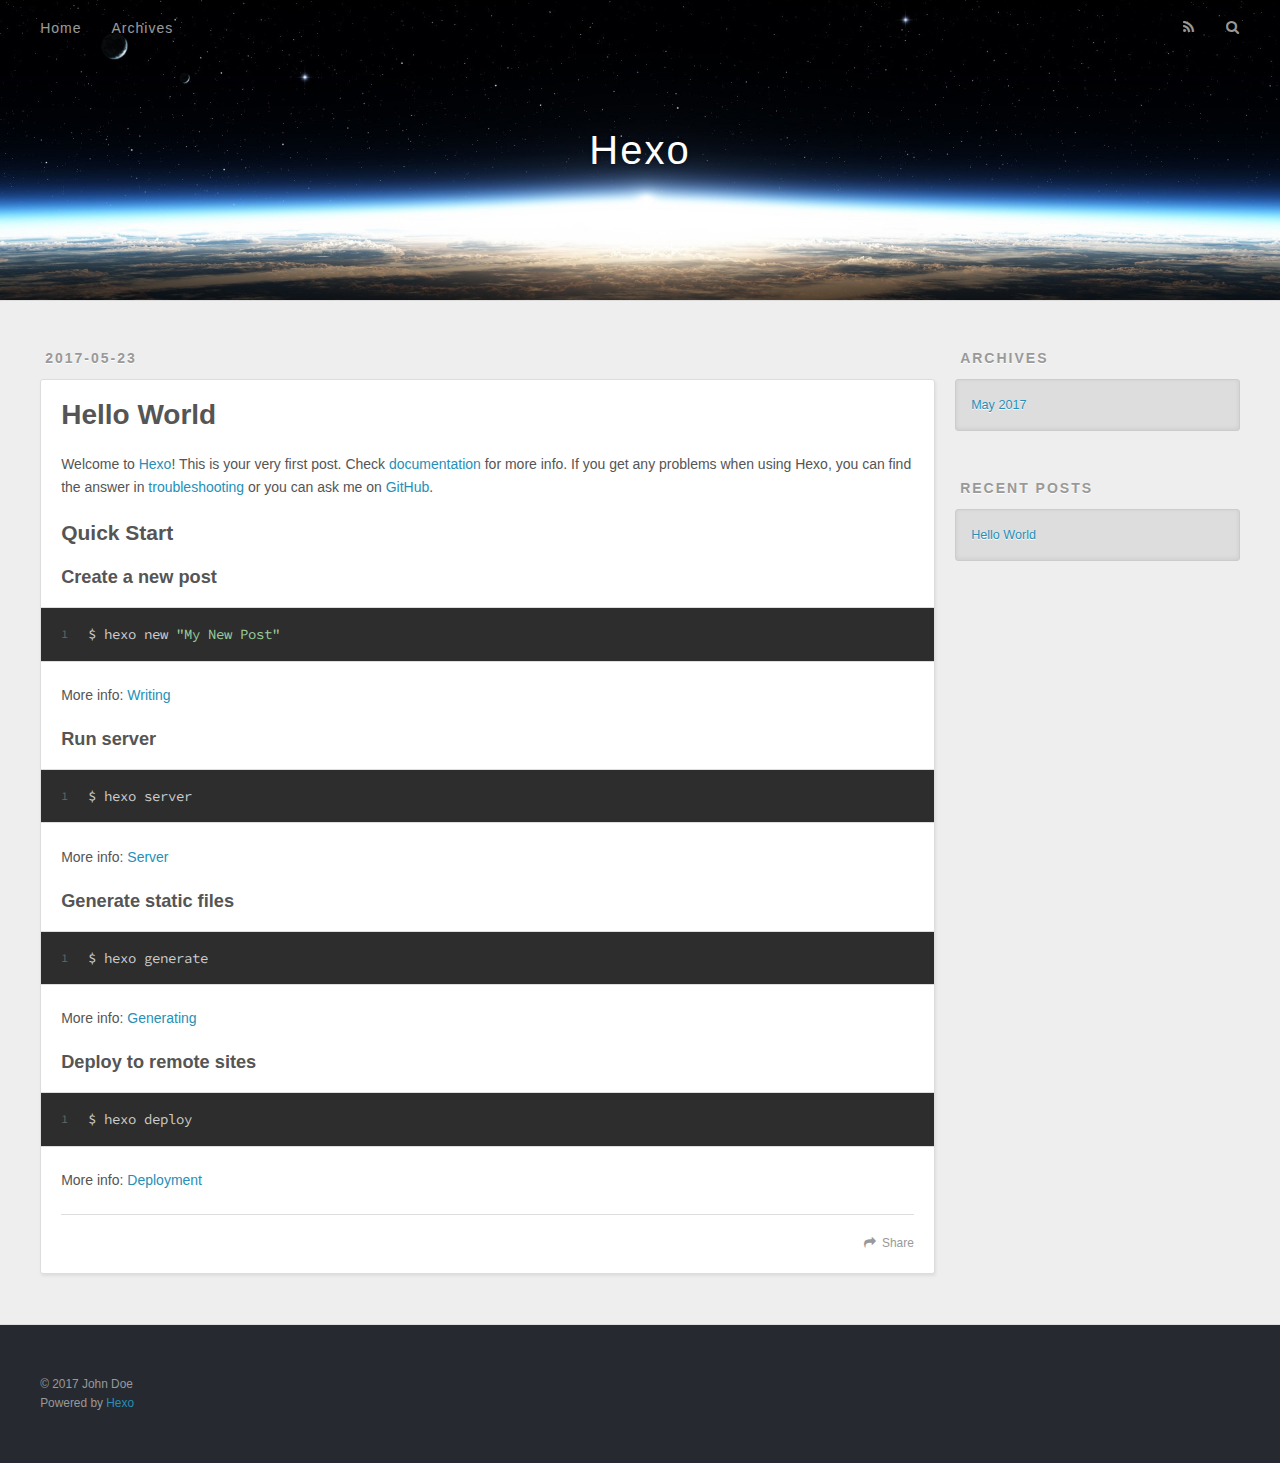
==== index.html @ 432f0ffc "Site updated: 2017-05-23 21:07:02" ====
<!DOCTYPE html>
<html>
<head>
  <meta charset="utf-8">
  
  <title>Hexo</title>
  <meta name="viewport" content="width=device-width, initial-scale=1, maximum-scale=1">
  <meta property="og:type" content="website">
<meta property="og:title" content="Hexo">
<meta property="og:url" content="http://yoursite.com/index.html">
<meta property="og:site_name" content="Hexo">
<meta name="twitter:card" content="summary">
<meta name="twitter:title" content="Hexo">
  
    <link rel="alternate" href="/atom.xml" title="Hexo" type="application/atom+xml">
  
  
    <link rel="icon" href="/favicon.png">
  
  
    <link href="//fonts.googleapis.com/css?family=Source+Code+Pro" rel="stylesheet" type="text/css">
  
  <link rel="stylesheet" href="/css/style.css">
  

</head>

<body>
  <div id="container">
    <div id="wrap">
      <header id="header">
  <div id="banner"></div>
  <div id="header-outer" class="outer">
    <div id="header-title" class="inner">
      <h1 id="logo-wrap">
        <a href="/" id="logo">Hexo</a>
      </h1>
      
    </div>
    <div id="header-inner" class="inner">
      <nav id="main-nav">
        <a id="main-nav-toggle" class="nav-icon"></a>
        
          <a class="main-nav-link" href="/">Home</a>
        
          <a class="main-nav-link" href="/archives">Archives</a>
        
      </nav>
      <nav id="sub-nav">
        
          <a id="nav-rss-link" class="nav-icon" href="/atom.xml" title="RSS Feed"></a>
        
        <a id="nav-search-btn" class="nav-icon" title="Search"></a>
      </nav>
      <div id="search-form-wrap">
        <form action="//google.com/search" method="get" accept-charset="UTF-8" class="search-form"><input type="search" name="q" class="search-form-input" placeholder="Search"><button type="submit" class="search-form-submit">&#xF002;</button><input type="hidden" name="sitesearch" value="http://yoursite.com"></form>
      </div>
    </div>
  </div>
</header>
      <div class="outer">
        <section id="main">
  
    <article id="post-hello-world" class="article article-type-post" itemscope itemprop="blogPost">
  <div class="article-meta">
    <a href="/2017/05/23/hello-world/" class="article-date">
  <time datetime="2017-05-23T13:02:05.662Z" itemprop="datePublished">2017-05-23</time>
</a>
    
  </div>
  <div class="article-inner">
    
    
      <header class="article-header">
        
  
    <h1 itemprop="name">
      <a class="article-title" href="/2017/05/23/hello-world/">Hello World</a>
    </h1>
  

      </header>
    
    <div class="article-entry" itemprop="articleBody">
      
        <p>Welcome to <a href="https://hexo.io/" target="_blank" rel="external">Hexo</a>! This is your very first post. Check <a href="https://hexo.io/docs/" target="_blank" rel="external">documentation</a> for more info. If you get any problems when using Hexo, you can find the answer in <a href="https://hexo.io/docs/troubleshooting.html" target="_blank" rel="external">troubleshooting</a> or you can ask me on <a href="https://github.com/hexojs/hexo/issues" target="_blank" rel="external">GitHub</a>.</p>
<h2 id="Quick-Start"><a href="#Quick-Start" class="headerlink" title="Quick Start"></a>Quick Start</h2><h3 id="Create-a-new-post"><a href="#Create-a-new-post" class="headerlink" title="Create a new post"></a>Create a new post</h3><figure class="highlight bash"><table><tr><td class="gutter"><pre><div class="line">1</div></pre></td><td class="code"><pre><div class="line">$ hexo new <span class="string">"My New Post"</span></div></pre></td></tr></table></figure>
<p>More info: <a href="https://hexo.io/docs/writing.html" target="_blank" rel="external">Writing</a></p>
<h3 id="Run-server"><a href="#Run-server" class="headerlink" title="Run server"></a>Run server</h3><figure class="highlight bash"><table><tr><td class="gutter"><pre><div class="line">1</div></pre></td><td class="code"><pre><div class="line">$ hexo server</div></pre></td></tr></table></figure>
<p>More info: <a href="https://hexo.io/docs/server.html" target="_blank" rel="external">Server</a></p>
<h3 id="Generate-static-files"><a href="#Generate-static-files" class="headerlink" title="Generate static files"></a>Generate static files</h3><figure class="highlight bash"><table><tr><td class="gutter"><pre><div class="line">1</div></pre></td><td class="code"><pre><div class="line">$ hexo generate</div></pre></td></tr></table></figure>
<p>More info: <a href="https://hexo.io/docs/generating.html" target="_blank" rel="external">Generating</a></p>
<h3 id="Deploy-to-remote-sites"><a href="#Deploy-to-remote-sites" class="headerlink" title="Deploy to remote sites"></a>Deploy to remote sites</h3><figure class="highlight bash"><table><tr><td class="gutter"><pre><div class="line">1</div></pre></td><td class="code"><pre><div class="line">$ hexo deploy</div></pre></td></tr></table></figure>
<p>More info: <a href="https://hexo.io/docs/deployment.html" target="_blank" rel="external">Deployment</a></p>

      
    </div>
    <footer class="article-footer">
      <a data-url="http://yoursite.com/2017/05/23/hello-world/" data-id="cj31kmxm70000g4qx1u22n5ci" class="article-share-link">Share</a>
      
      
    </footer>
  </div>
  
</article>


  

</section>
        
          <aside id="sidebar">
  
    

  
    

  
    
  
    
  <div class="widget-wrap">
    <h3 class="widget-title">Archives</h3>
    <div class="widget">
      <ul class="archive-list"><li class="archive-list-item"><a class="archive-list-link" href="/archives/2017/05/">May 2017</a></li></ul>
    </div>
  </div>


  
    
  <div class="widget-wrap">
    <h3 class="widget-title">Recent Posts</h3>
    <div class="widget">
      <ul>
        
          <li>
            <a href="/2017/05/23/hello-world/">Hello World</a>
          </li>
        
      </ul>
    </div>
  </div>

  
</aside>
        
      </div>
      <footer id="footer">
  
  <div class="outer">
    <div id="footer-info" class="inner">
      &copy; 2017 John Doe<br>
      Powered by <a href="http://hexo.io/" target="_blank">Hexo</a>
    </div>
  </div>
</footer>
    </div>
    <nav id="mobile-nav">
  
    <a href="/" class="mobile-nav-link">Home</a>
  
    <a href="/archives" class="mobile-nav-link">Archives</a>
  
</nav>
    

<script src="//ajax.googleapis.com/ajax/libs/jquery/2.0.3/jquery.min.js"></script>


  <link rel="stylesheet" href="/fancybox/jquery.fancybox.css">
  <script src="/fancybox/jquery.fancybox.pack.js"></script>


<script src="/js/script.js"></script>

  </div>
</body>
</html>
---- css/style.css ----
body {
  width: 100%;
}
body:before,
body:after {
  content: "";
  display: table;
}
body:after {
  clear: both;
}
html,
body,
div,
span,
applet,
object,
iframe,
h1,
h2,
h3,
h4,
h5,
h6,
p,
blockquote,
pre,
a,
abbr,
acronym,
address,
big,
cite,
code,
del,
dfn,
em,
img,
ins,
kbd,
q,
s,
samp,
small,
strike,
strong,
sub,
sup,
tt,
var,
dl,
dt,
dd,
ol,
ul,
li,
fieldset,
form,
label,
legend,
table,
caption,
tbody,
tfoot,
thead,
tr,
th,
td {
  margin: 0;
  padding: 0;
  border: 0;
  outline: 0;
  font-weight: inherit;
  font-style: inherit;
  font-family: inherit;
  font-size: 100%;
  vertical-align: baseline;
}
body {
  line-height: 1;
  color: #000;
  background: #fff;
}
ol,
ul {
  list-style: none;
}
table {
  border-collapse: separate;
  border-spacing: 0;
  vertical-align: middle;
}
caption,
th,
td {
  text-align: left;
  font-weight: normal;
  vertical-align: middle;
}
a img {
  border: none;
}
input,
button {
  margin: 0;
  padding: 0;
}
input::-moz-focus-inner,
button::-moz-focus-inner {
  border: 0;
  padding: 0;
}
@font-face {
  font-family: FontAwesome;
  font-style: normal;
  font-weight: normal;
  src: url("fonts/fontawesome-webfont.eot?v=#4.0.3");
  src: url("fonts/fontawesome-webfont.eot?#iefix&v=#4.0.3") format("embedded-opentype"), url("fonts/fontawesome-webfont.woff?v=#4.0.3") format("woff"), url("fonts/fontawesome-webfont.ttf?v=#4.0.3") format("truetype"), url("fonts/fontawesome-webfont.svg#fontawesomeregular?v=#4.0.3") format("svg");
}
html,
body,
#container {
  height: 100%;
}
body {
  background: #eee;
  font: 14px "Helvetica Neue", Helvetica, Arial, sans-serif;
  -webkit-text-size-adjust: 100%;
}
.outer {
  max-width: 1220px;
  margin: 0 auto;
  padding: 0 20px;
}
.outer:before,
.outer:after {
  content: "";
  display: table;
}
.outer:after {
  clear: both;
}
.inner {
  display: inline;
  float: left;
  width: 98.33333333333333%;
  margin: 0 0.833333333333333%;
}
.left,
.alignleft {
  float: left;
}
.right,
.alignright {
  float: right;
}
.clear {
  clear: both;
}
#container {
  position: relative;
}
.mobile-nav-on {
  overflow: hidden;
}
#wrap {
  height: 100%;
  width: 100%;
  position: absolute;
  top: 0;
  left: 0;
  -webkit-transition: 0.2s ease-out;
  -moz-transition: 0.2s ease-out;
  -ms-transition: 0.2s ease-out;
  transition: 0.2s ease-out;
  z-index: 1;
  background: #eee;
}
.mobile-nav-on #wrap {
  left: 280px;
}
@media screen and (min-width: 768px) {
  #main {
    display: inline;
    float: left;
    width: 73.33333333333333%;
    margin: 0 0.833333333333333%;
  }
}
.article-date,
.article-category-link,
.archive-year,
.widget-title {
  text-decoration: none;
  text-transform: uppercase;
  letter-spacing: 2px;
  color: #999;
  margin-bottom: 1em;
  margin-left: 5px;
  line-height: 1em;
  text-shadow: 0 1px #fff;
  font-weight: bold;
}
.article-inner,
.archive-article-inner {
  background: #fff;
  -webkit-box-shadow: 1px 2px 3px #ddd;
  box-shadow: 1px 2px 3px #ddd;
  border: 1px solid #ddd;
  border-radius: 3px;
}
.article-entry h1,
.widget h1 {
  font-size: 2em;
}
.article-entry h2,
.widget h2 {
  font-size: 1.5em;
}
.article-entry h3,
.widget h3 {
  font-size: 1.3em;
}
.article-entry h4,
.widget h4 {
  font-size: 1.2em;
}
.article-entry h5,
.widget h5 {
  font-size: 1em;
}
.article-entry h6,
.widget h6 {
  font-size: 1em;
  color: #999;
}
.article-entry hr,
.widget hr {
  border: 1px dashed #ddd;
}
.article-entry strong,
.widget strong {
  font-weight: bold;
}
.article-entry em,
.widget em,
.article-entry cite,
.widget cite {
  font-style: italic;
}
.article-entry sup,
.widget sup,
.article-entry sub,
.widget sub {
  font-size: 0.75em;
  line-height: 0;
  position: relative;
  vertical-align: baseline;
}
.article-entry sup,
.widget sup {
  top: -0.5em;
}
.article-entry sub,
.widget sub {
  bottom: -0.2em;
}
.article-entry small,
.widget small {
  font-size: 0.85em;
}
.article-entry acronym,
.widget acronym,
.article-entry abbr,
.widget abbr {
  border-bottom: 1px dotted;
}
.article-entry ul,
.widget ul,
.article-entry ol,
.widget ol,
.article-entry dl,
.widget dl {
  margin: 0 20px;
  line-height: 1.6em;
}
.article-entry ul ul,
.widget ul ul,
.article-entry ol ul,
.widget ol ul,
.article-entry ul ol,
.widget ul ol,
.article-entry ol ol,
.widget ol ol {
  margin-top: 0;
  margin-bottom: 0;
}
.article-entry ul,
.widget ul {
  list-style: disc;
}
.article-entry ol,
.widget ol {
  list-style: decimal;
}
.article-entry dt,
.widget dt {
  font-weight: bold;
}
#header {
  height: 300px;
  position: relative;
  border-bottom: 1px solid #ddd;
}
#header:before,
#header:after {
  content: "";
  position: absolute;
  left: 0;
  right: 0;
  height: 40px;
}
#header:before {
  top: 0;
  background: -webkit-linear-gradient(rgba(0,0,0,0.2), transparent);
  background: -moz-linear-gradient(rgba(0,0,0,0.2), transparent);
  background: -ms-linear-gradient(rgba(0,0,0,0.2), transparent);
  background: linear-gradient(rgba(0,0,0,0.2), transparent);
}
#header:after {
  bottom: 0;
  background: -webkit-linear-gradient(transparent, rgba(0,0,0,0.2));
  background: -moz-linear-gradient(transparent, rgba(0,0,0,0.2));
  background: -ms-linear-gradient(transparent, rgba(0,0,0,0.2));
  background: linear-gradient(transparent, rgba(0,0,0,0.2));
}
#header-outer {
  height: 100%;
  position: relative;
}
#header-inner {
  position: relative;
  overflow: hidden;
}
#banner {
  position: absolute;
  top: 0;
  left: 0;
  width: 100%;
  height: 100%;
  background: url("images/banner.jpg") center #000;
  -webkit-background-size: cover;
  -moz-background-size: cover;
  background-size: cover;
  z-index: -1;
}
#header-title {
  text-align: center;
  height: 40px;
  position: absolute;
  top: 50%;
  left: 0;
  margin-top: -20px;
}
#logo,
#subtitle {
  text-decoration: none;
  color: #fff;
  font-weight: 300;
  text-shadow: 0 1px 4px rgba(0,0,0,0.3);
}
#logo {
  font-size: 40px;
  line-height: 40px;
  letter-spacing: 2px;
}
#subtitle {
  font-size: 16px;
  line-height: 16px;
  letter-spacing: 1px;
}
#subtitle-wrap {
  margin-top: 16px;
}
#main-nav {
  float: left;
  margin-left: -15px;
}
.nav-icon,
.main-nav-link {
  float: left;
  color: #fff;
  opacity: 0.6;
  text-decoration: none;
  text-shadow: 0 1px rgba(0,0,0,0.2);
  -webkit-transition: opacity 0.2s;
  -moz-transition: opacity 0.2s;
  -ms-transition: opacity 0.2s;
  transition: opacity 0.2s;
  display: block;
  padding: 20px 15px;
}
.nav-icon:hover,
.main-nav-link:hover {
  opacity: 1;
}
.nav-icon {
  font-family: FontAwesome;
  text-align: center;
  font-size: 14px;
  width: 14px;
  height: 14px;
  padding: 20px 15px;
  position: relative;
  cursor: pointer;
}
.main-nav-link {
  font-weight: 300;
  letter-spacing: 1px;
}
@media screen and (max-width: 479px) {
  .main-nav-link {
    display: none;
  }
}
#main-nav-toggle {
  display: none;
}
#main-nav-toggle:before {
  content: "\f0c9";
}
@media screen and (max-width: 479px) {
  #main-nav-toggle {
    display: block;
  }
}
#sub-nav {
  float: right;
  margin-right: -15px;
}
#nav-rss-link:before {
  content: "\f09e";
}
#nav-search-btn:before {
  content: "\f002";
}
#search-form-wrap {
  position: absolute;
  top: 15px;
  width: 150px;
  height: 30px;
  right: -150px;
  opacity: 0;
  -webkit-transition: 0.2s ease-out;
  -moz-transition: 0.2s ease-out;
  -ms-transition: 0.2s ease-out;
  transition: 0.2s ease-out;
}
#search-form-wrap.on {
  opacity: 1;
  right: 0;
}
@media screen and (max-width: 479px) {
  #search-form-wrap {
    width: 100%;
    right: -100%;
  }
}
.search-form {
  position: absolute;
  top: 0;
  left: 0;
  right: 0;
  background: #fff;
  padding: 5px 15px;
  border-radius: 15px;
  -webkit-box-shadow: 0 0 10px rgba(0,0,0,0.3);
  box-shadow: 0 0 10px rgba(0,0,0,0.3);
}
.search-form-input {
  border: none;
  background: none;
  color: #555;
  width: 100%;
  font: 13px "Helvetica Neue", Helvetica, Arial, sans-serif;
  outline: none;
}
.search-form-input::-webkit-search-results-decoration,
.search-form-input::-webkit-search-cancel-button {
  -webkit-appearance: none;
}
.search-form-submit {
  position: absolute;
  top: 50%;
  right: 10px;
  margin-top: -7px;
  font: 13px FontAwesome;
  border: none;
  background: none;
  color: #bbb;
  cursor: pointer;
}
.search-form-submit:hover,
.search-form-submit:focus {
  color: #777;
}
.article {
  margin: 50px 0;
}
.article-inner {
  overflow: hidden;
}
.article-meta:before,
.article-meta:after {
  content: "";
  display: table;
}
.article-meta:after {
  clear: both;
}
.article-date {
  float: left;
}
.article-category {
  float: left;
  line-height: 1em;
  color: #ccc;
  text-shadow: 0 1px #fff;
  margin-left: 8px;
}
.article-category:before {
  content: "\2022";
}
.article-category-link {
  margin: 0 12px 1em;
}
.article-header {
  padding: 20px 20px 0;
}
.article-title {
  text-decoration: none;
  font-size: 2em;
  font-weight: bold;
  color: #555;
  line-height: 1.1em;
  -webkit-transition: color 0.2s;
  -moz-transition: color 0.2s;
  -ms-transition: color 0.2s;
  transition: color 0.2s;
}
a.article-title:hover {
  color: #258fb8;
}
.article-entry {
  color: #555;
  padding: 0 20px;
}
.article-entry:before,
.article-entry:after {
  content: "";
  display: table;
}
.article-entry:after {
  clear: both;
}
.article-entry p,
.article-entry table {
  line-height: 1.6em;
  margin: 1.6em 0;
}
.article-entry h1,
.article-entry h2,
.article-entry h3,
.article-entry h4,
.article-entry h5,
.article-entry h6 {
  font-weight: bold;
}
.article-entry h1,
.article-entry h2,
.article-entry h3,
.article-entry h4,
.article-entry h5,
.article-entry h6 {
  line-height: 1.1em;
  margin: 1.1em 0;
}
.article-entry a {
  color: #258fb8;
  text-decoration: none;
}
.article-entry a:hover {
  text-decoration: underline;
}
.article-entry ul,
.article-entry ol,
.article-entry dl {
  margin-top: 1.6em;
  margin-bottom: 1.6em;
}
.article-entry img,
.article-entry video {
  max-width: 100%;
  height: auto;
  display: block;
  margin: auto;
}
.article-entry iframe {
  border: none;
}
.article-entry table {
  width: 100%;
  border-collapse: collapse;
  border-spacing: 0;
}
.article-entry th {
  font-weight: bold;
  border-bottom: 3px solid #ddd;
  padding-bottom: 0.5em;
}
.article-entry td {
  border-bottom: 1px solid #ddd;
  padding: 10px 0;
}
.article-entry blockquote {
  font-family: Georgia, "Times New Roman", serif;
  font-size: 1.4em;
  margin: 1.6em 20px;
  text-align: center;
}
.article-entry blockquote footer {
  font-size: 14px;
  margin: 1.6em 0;
  font-family: "Helvetica Neue", Helvetica, Arial, sans-serif;
}
.article-entry blockquote footer cite:before {
  content: "—";
  padding: 0 0.5em;
}
.article-entry .pullquote {
  text-align: left;
  width: 45%;
  margin: 0;
}
.article-entry .pullquote.left {
  margin-left: 0.5em;
  margin-right: 1em;
}
.article-entry .pullquote.right {
  margin-right: 0.5em;
  margin-left: 1em;
}
.article-entry .caption {
  color: #999;
  display: block;
  font-size: 0.9em;
  margin-top: 0.5em;
  position: relative;
  text-align: center;
}
.article-entry .video-container {
  position: relative;
  padding-top: 56.25%;
  height: 0;
  overflow: hidden;
}
.article-entry .video-container iframe,
.article-entry .video-container object,
.article-entry .video-container embed {
  position: absolute;
  top: 0;
  left: 0;
  width: 100%;
  height: 100%;
  margin-top: 0;
}
.article-more-link a {
  display: inline-block;
  line-height: 1em;
  padding: 6px 15px;
  border-radius: 15px;
  background: #eee;
  color: #999;
  text-shadow: 0 1px #fff;
  text-decoration: none;
}
.article-more-link a:hover {
  background: #258fb8;
  color: #fff;
  text-decoration: none;
  text-shadow: 0 1px #1e7293;
}
.article-footer {
  font-size: 0.85em;
  line-height: 1.6em;
  border-top: 1px solid #ddd;
  padding-top: 1.6em;
  margin: 0 20px 20px;
}
.article-footer:before,
.article-footer:after {
  content: "";
  display: table;
}
.article-footer:after {
  clear: both;
}
.article-footer a {
  color: #999;
  text-decoration: none;
}
.article-footer a:hover {
  color: #555;
}
.article-tag-list-item {
  float: left;
  margin-right: 10px;
}
.article-tag-list-link:before {
  content: "#";
}
.article-comment-link {
  float: right;
}
.article-comment-link:before {
  content: "\f075";
  font-family: FontAwesome;
  padding-right: 8px;
}
.article-share-link {
  cursor: pointer;
  float: right;
  margin-left: 20px;
}
.article-share-link:before {
  content: "\f064";
  font-family: FontAwesome;
  padding-right: 6px;
}
#article-nav {
  position: relative;
}
#article-nav:before,
#article-nav:after {
  content: "";
  display: table;
}
#article-nav:after {
  clear: both;
}
@media screen and (min-width: 768px) {
  #article-nav {
    margin: 50px 0;
  }
  #article-nav:before {
    width: 8px;
    height: 8px;
    position: absolute;
    top: 50%;
    left: 50%;
    margin-top: -4px;
    margin-left: -4px;
    content: "";
    border-radius: 50%;
    background: #ddd;
    -webkit-box-shadow: 0 1px 2px #fff;
    box-shadow: 0 1px 2px #fff;
  }
}
.article-nav-link-wrap {
  text-decoration: none;
  text-shadow: 0 1px #fff;
  color: #999;
  -webkit-box-sizing: border-box;
  -moz-box-sizing: border-box;
  box-sizing: border-box;
  margin-top: 50px;
  text-align: center;
  display: block;
}
.article-nav-link-wrap:hover {
  color: #555;
}
@media screen and (min-width: 768px) {
  .article-nav-link-wrap {
    width: 50%;
    margin-top: 0;
  }
}
@media screen and (min-width: 768px) {
  #article-nav-newer {
    float: left;
    text-align: right;
    padding-right: 20px;
  }
}
@media screen and (min-width: 768px) {
  #article-nav-older {
    float: right;
    text-align: left;
    padding-left: 20px;
  }
}
.article-nav-caption {
  text-transform: uppercase;
  letter-spacing: 2px;
  color: #ddd;
  line-height: 1em;
  font-weight: bold;
}
#article-nav-newer .article-nav-caption {
  margin-right: -2px;
}
.article-nav-title {
  font-size: 0.85em;
  line-height: 1.6em;
  margin-top: 0.5em;
}
.article-share-box {
  position: absolute;
  display: none;
  background: #fff;
  -webkit-box-shadow: 1px 2px 10px rgba(0,0,0,0.2);
  box-shadow: 1px 2px 10px rgba(0,0,0,0.2);
  border-radius: 3px;
  margin-left: -145px;
  overflow: hidden;
  z-index: 1;
}
.article-share-box.on {
  display: block;
}
.article-share-input {
  width: 100%;
  background: none;
  -webkit-box-sizing: border-box;
  -moz-box-sizing: border-box;
  box-sizing: border-box;
  font: 14px "Helvetica Neue", Helvetica, Arial, sans-serif;
  padding: 0 15px;
  color: #555;
  outline: none;
  border: 1px solid #ddd;
  border-radius: 3px 3px 0 0;
  height: 36px;
  line-height: 36px;
}
.article-share-links {
  background: #eee;
}
.article-share-links:before,
.article-share-links:after {
  content: "";
  display: table;
}
.article-share-links:after {
  clear: both;
}
.article-share-twitter,
.article-share-facebook,
.article-share-pinterest,
.article-share-google {
  width: 50px;
  height: 36px;
  display: block;
  float: left;
  position: relative;
  color: #999;
  text-shadow: 0 1px #fff;
}
.article-share-twitter:before,
.article-share-facebook:before,
.article-share-pinterest:before,
.article-share-google:before {
  font-size: 20px;
  font-family: FontAwesome;
  width: 20px;
  height: 20px;
  position: absolute;
  top: 50%;
  left: 50%;
  margin-top: -10px;
  margin-left: -10px;
  text-align: center;
}
.article-share-twitter:hover,
.article-share-facebook:hover,
.article-share-pinterest:hover,
.article-share-google:hover {
  color: #fff;
}
.article-share-twitter:before {
  content: "\f099";
}
.article-share-twitter:hover {
  background: #00aced;
  text-shadow: 0 1px #008abe;
}
.article-share-facebook:before {
  content: "\f09a";
}
.article-share-facebook:hover {
  background: #3b5998;
  text-shadow: 0 1px #2f477a;
}
.article-share-pinterest:before {
  content: "\f0d2";
}
.article-share-pinterest:hover {
  background: #cb2027;
  text-shadow: 0 1px #a21a1f;
}
.article-share-google:before {
  content: "\f0d5";
}
.article-share-google:hover {
  background: #dd4b39;
  text-shadow: 0 1px #be3221;
}
.article-gallery {
  background: #000;
  position: relative;
}
.article-gallery-photos {
  position: relative;
  overflow: hidden;
}
.article-gallery-img {
  display: none;
  max-width: 100%;
}
.article-gallery-img:first-child {
  display: block;
}
.article-gallery-img.loaded {
  position: absolute;
  display: block;
}
.article-gallery-img img {
  display: block;
  max-width: 100%;
  margin: 0 auto;
}
#comments {
  background: #fff;
  -webkit-box-shadow: 1px 2px 3px #ddd;
  box-shadow: 1px 2px 3px #ddd;
  padding: 20px;
  border: 1px solid #ddd;
  border-radius: 3px;
  margin: 50px 0;
}
#comments a {
  color: #258fb8;
}
.archives-wrap {
  margin: 50px 0;
}
.archives:before,
.archives:after {
  content: "";
  display: table;
}
.archives:after {
  clear: both;
}
.archive-year-wrap {
  margin-bottom: 1em;
}
.archives {
  -webkit-column-gap: 10px;
  -moz-column-gap: 10px;
  column-gap: 10px;
}
@media screen and (min-width: 480px) and (max-width: 767px) {
  .archives {
    -webkit-column-count: 2;
    -moz-column-count: 2;
    column-count: 2;
  }
}
@media screen and (min-width: 768px) {
  .archives {
    -webkit-column-count: 3;
    -moz-column-count: 3;
    column-count: 3;
  }
}
.archive-article {
  -webkit-column-break-inside: avoid;
  page-break-inside: avoid;
  overflow: hidden;
  break-inside: avoid-column;
}
.archive-article-inner {
  padding: 10px;
  margin-bottom: 15px;
}
.archive-article-title {
  text-decoration: none;
  font-weight: bold;
  color: #555;
  -webkit-transition: color 0.2s;
  -moz-transition: color 0.2s;
  -ms-transition: color 0.2s;
  transition: color 0.2s;
  line-height: 1.6em;
}
.archive-article-title:hover {
  color: #258fb8;
}
.archive-article-footer {
  margin-top: 1em;
}
.archive-article-date {
  color: #999;
  text-decoration: none;
  font-size: 0.85em;
  line-height: 1em;
  margin-bottom: 0.5em;
  display: block;
}
#page-nav {
  margin: 50px auto;
  background: #fff;
  -webkit-box-shadow: 1px 2px 3px #ddd;
  box-shadow: 1px 2px 3px #ddd;
  border: 1px solid #ddd;
  border-radius: 3px;
  text-align: center;
  color: #999;
  overflow: hidden;
}
#page-nav:before,
#page-nav:after {
  content: "";
  display: table;
}
#page-nav:after {
  clear: both;
}
#page-nav a,
#page-nav span {
  padding: 10px 20px;
  line-height: 1;
  height: 2ex;
}
#page-nav a {
  color: #999;
  text-decoration: none;
}
#page-nav a:hover {
  background: #999;
  color: #fff;
}
#page-nav .prev {
  float: left;
}
#page-nav .next {
  float: right;
}
#page-nav .page-number {
  display: inline-block;
}
@media screen and (max-width: 479px) {
  #page-nav .page-number {
    display: none;
  }
}
#page-nav .current {
  color: #555;
  font-weight: bold;
}
#page-nav .space {
  color: #ddd;
}
#footer {
  background: #262a30;
  padding: 50px 0;
  border-top: 1px solid #ddd;
  color: #999;
}
#footer a {
  color: #258fb8;
  text-decoration: none;
}
#footer a:hover {
  text-decoration: underline;
}
#footer-info {
  line-height: 1.6em;
  font-size: 0.85em;
}
.article-entry pre,
.article-entry .highlight {
  background: #2d2d2d;
  margin: 0 -20px;
  padding: 15px 20px;
  border-style: solid;
  border-color: #ddd;
  border-width: 1px 0;
  overflow: auto;
  color: #ccc;
  line-height: 22.400000000000002px;
}
.article-entry .highlight .gutter pre,
.article-entry .gist .gist-file .gist-data .line-numbers {
  color: #666;
  font-size: 0.85em;
}
.article-entry pre,
.article-entry code {
  font-family: "Source Code Pro", Consolas, Monaco, Menlo, Consolas, monospace;
}
.article-entry code {
  background: #eee;
  text-shadow: 0 1px #fff;
  padding: 0 0.3em;
}
.article-entry pre code {
  background: none;
  text-shadow: none;
  padding: 0;
}
.article-entry .highlight pre {
  border: none;
  margin: 0;
  padding: 0;
}
.article-entry .highlight table {
  margin: 0;
  width: auto;
}
.article-entry .highlight td {
  border: none;
  padding: 0;
}
.article-entry .highlight figcaption {
  font-size: 0.85em;
  color: #999;
  line-height: 1em;
  margin-bottom: 1em;
}
.article-entry .highlight figcaption:before,
.article-entry .highlight figcaption:after {
  content: "";
  display: table;
}
.article-entry .highlight figcaption:after {
  clear: both;
}
.article-entry .highlight figcaption a {
  float: right;
}
.article-entry .highlight .gutter pre {
  text-align: right;
  padding-right: 20px;
}
.article-entry .highlight .line {
  height: 22.400000000000002px;
}
.article-entry .highlight .line.marked {
  background: #515151;
}
.article-entry .gist {
  margin: 0 -20px;
  border-style: solid;
  border-color: #ddd;
  border-width: 1px 0;
  background: #2d2d2d;
  padding: 15px 20px 15px 0;
}
.article-entry .gist .gist-file {
  border: none;
  font-family: "Source Code Pro", Consolas, Monaco, Menlo, Consolas, monospace;
  margin: 0;
}
.article-entry .gist .gist-file .gist-data {
  background: none;
  border: none;
}
.article-entry .gist .gist-file .gist-data .line-numbers {
  background: none;
  border: none;
  padding: 0 20px 0 0;
}
.article-entry .gist .gist-file .gist-data .line-data {
  padding: 0 !important;
}
.article-entry .gist .gist-file .highlight {
  margin: 0;
  padding: 0;
  border: none;
}
.article-entry .gist .gist-file .gist-meta {
  background: #2d2d2d;
  color: #999;
  font: 0.85em "Helvetica Neue", Helvetica, Arial, sans-serif;
  text-shadow: 0 0;
  padding: 0;
  margin-top: 1em;
  margin-left: 20px;
}
.article-entry .gist .gist-file .gist-meta a {
  color: #258fb8;
  font-weight: normal;
}
.article-entry .gist .gist-file .gist-meta a:hover {
  text-decoration: underline;
}
pre .comment,
pre .title {
  color: #999;
}
pre .variable,
pre .attribute,
pre .tag,
pre .regexp,
pre .ruby .constant,
pre .xml .tag .title,
pre .xml .pi,
pre .xml .doctype,
pre .html .doctype,
pre .css .id,
pre .css .class,
pre .css .pseudo {
  color: #f2777a;
}
pre .number,
pre .preprocessor,
pre .built_in,
pre .literal,
pre .params,
pre .constant {
  color: #f99157;
}
pre .class,
pre .ruby .class .title,
pre .css .rules .attribute {
  color: #9c9;
}
pre .string,
pre .value,
pre .inheritance,
pre .header,
pre .ruby .symbol,
pre .xml .cdata {
  color: #9c9;
}
pre .css .hexcolor {
  color: #6cc;
}
pre .function,
pre .python .decorator,
pre .python .title,
pre .ruby .function .title,
pre .ruby .title .keyword,
pre .perl .sub,
pre .javascript .title,
pre .coffeescript .title {
  color: #69c;
}
pre .keyword,
pre .javascript .function {
  color: #c9c;
}
@media screen and (max-width: 479px) {
  #mobile-nav {
    position: absolute;
    top: 0;
    left: 0;
    width: 280px;
    height: 100%;
    background: #191919;
    border-right: 1px solid #fff;
  }
}
@media screen and (max-width: 479px) {
  .mobile-nav-link {
    display: block;
    color: #999;
    text-decoration: none;
    padding: 15px 20px;
    font-weight: bold;
  }
  .mobile-nav-link:hover {
    color: #fff;
  }
}
@media screen and (min-width: 768px) {
  #sidebar {
    display: inline;
    float: left;
    width: 23.333333333333332%;
    margin: 0 0.833333333333333%;
  }
}
.widget-wrap {
  margin: 50px 0;
}
.widget {
  color: #777;
  text-shadow: 0 1px #fff;
  background: #ddd;
  -webkit-box-shadow: 0 -1px 4px #ccc inset;
  box-shadow: 0 -1px 4px #ccc inset;
  border: 1px solid #ccc;
  padding: 15px;
  border-radius: 3px;
}
.widget a {
  color: #258fb8;
  text-decoration: none;
}
.widget a:hover {
  text-decoration: underline;
}
.widget ul ul,
.widget ol ul,
.widget dl ul,
.widget ul ol,
.widget ol ol,
.widget dl ol,
.widget ul dl,
.widget ol dl,
.widget dl dl {
  margin-left: 15px;
  list-style: disc;
}
.widget {
  line-height: 1.6em;
  word-wrap: break-word;
  font-size: 0.9em;
}
.widget ul,
.widget ol {
  list-style: none;
  margin: 0;
}
.widget ul ul,
.widget ol ul,
.widget ul ol,
.widget ol ol {
  margin: 0 20px;
}
.widget ul ul,
.widget ol ul {
  list-style: disc;
}
.widget ul ol,
.widget ol ol {
  list-style: decimal;
}
.category-list-count,
.tag-list-count,
.archive-list-count {
  padding-left: 5px;
  color: #999;
  font-size: 0.85em;
}
.category-list-count:before,
.tag-list-count:before,
.archive-list-count:before {
  content: "(";
}
.category-list-count:after,
.tag-list-count:after,
.archive-list-count:after {
  content: ")";
}
.tagcloud a {
  margin-right: 5px;
  display: inline-block;
}
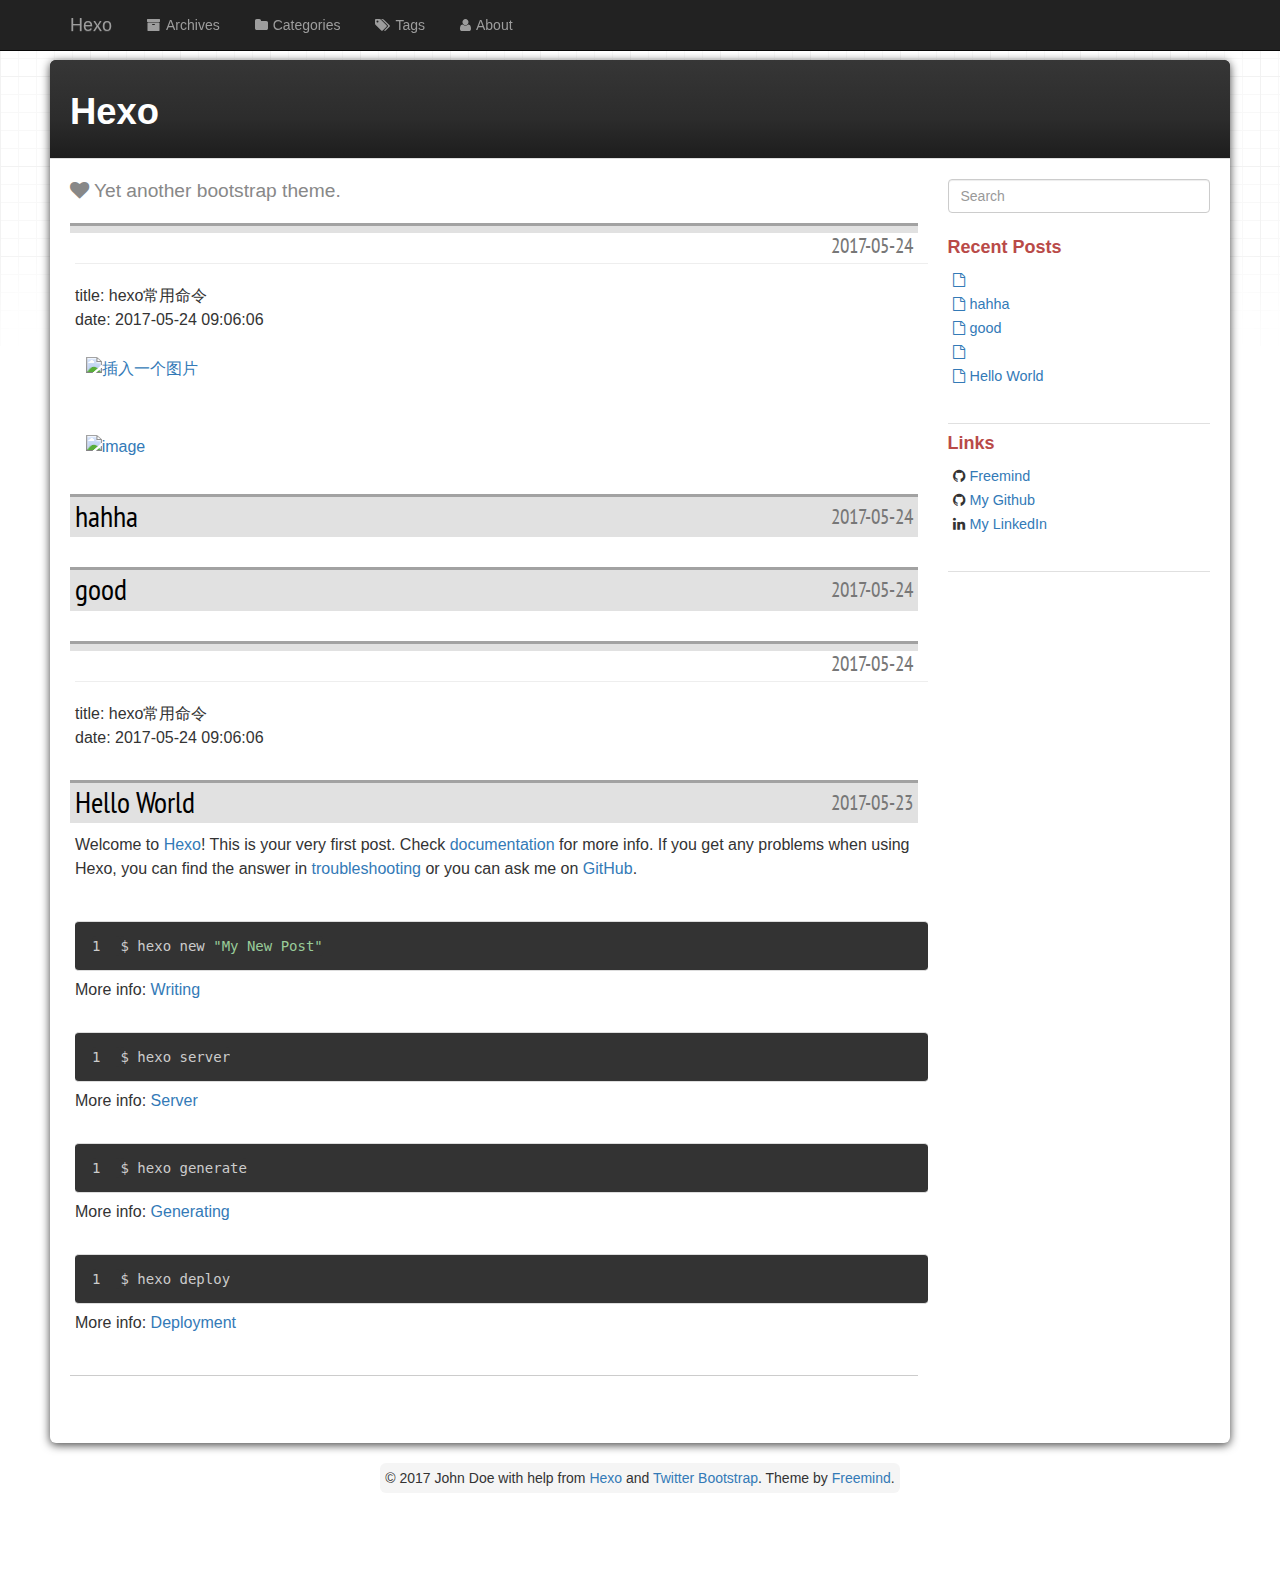
==== commit 5bdec715: "Site updated: 2017-05-24 14:03:05" ====
--- a/index.html
+++ b/index.html
@@ -1,89 +1,232 @@
-<!DOCTYPE html>
+<!DOCTYPE HTML>
 <html>
 <head>
   <meta charset="utf-8">
   
   <title>Hexo</title>
+  <meta name="author" content="John Doe">
+  
+  
   <meta name="viewport" content="width=device-width, initial-scale=1, maximum-scale=1">
-  <meta property="og:type" content="website">
-<meta property="og:title" content="Hexo">
-<meta property="og:url" content="http://yoursite.com/index.html">
-<meta property="og:site_name" content="Hexo">
-<meta name="twitter:card" content="summary">
-<meta name="twitter:title" content="Hexo">
-  
-    <link rel="alternate" href="/atom.xml" title="Hexo" type="application/atom+xml">
-  
-  
-    <link rel="icon" href="/favicon.png">
-  
-  
-    <link href="//fonts.googleapis.com/css?family=Source+Code+Pro" rel="stylesheet" type="text/css">
-  
-  <link rel="stylesheet" href="/css/style.css">
-  
+
+  
+  <meta property="og:site_name" content="Hexo"/>
+
+  
+    <meta property="og:image" content="undefined"/>
+  
+
+  
+  
+    <link href="/favicon.png" rel="icon">
+  
+
+  <!-- CSS -->
+  <link rel="stylesheet" href="/css/themes/bootstrap.css" media="screen" type="text/css">
+  <link rel="stylesheet" href="/css/font-awesome.css" media="screen" type="text/css">
+  <link rel="stylesheet" href="/css/style.css" media="screen" type="text/css">
+  <link rel="stylesheet" href="/css/responsive.css" media="screen" type="text/css">
+  <link rel="stylesheet" href="/css/highlight.css" media="screen" type="text/css">
+  <link rel="stylesheet" href="/css/google-fonts.css" media="screen" type="text/css">
+  <!--[if lt IE 9]><script src="//html5shiv.googlecode.com/svn/trunk/html5.js"></script><![endif]-->
+
+  <script src="/js/jquery-2.0.3.min.js"></script>
+
+  <!-- analytics -->
+  
+
+
 
 </head>
 
-<body>
-  <div id="container">
-    <div id="wrap">
-      <header id="header">
-  <div id="banner"></div>
-  <div id="header-outer" class="outer">
-    <div id="header-title" class="inner">
-      <h1 id="logo-wrap">
-        <a href="/" id="logo">Hexo</a>
-      </h1>
-      
-    </div>
-    <div id="header-inner" class="inner">
-      <nav id="main-nav">
-        <a id="main-nav-toggle" class="nav-icon"></a>
+ <body>  
+  <nav id="main-nav" class="navbar navbar-inverse navbar-default navbar-fixed-top" role="navigation">
+    <div class="container">
+      <button type="button" class="navbar-header navbar-toggle" data-toggle="collapse" data-target=".navbar-collapse">
+	<span class="sr-only">Toggle navigation</span>
+        <span class="icon-bar"></span>
+        <span class="icon-bar"></span>
+        <span class="icon-bar"></span>
+      </button>
+       <a class="navbar-brand" href="/">Hexo</a>
+      <div class="collapse navbar-collapse nav-menu">
+		<ul class="nav navbar-nav">
+		  
+		  <li>
+			<a href="/archives" title="All the articles.">
+			  <i class="fa fa-archive"></i>Archives
+			</a>
+		  </li>
+		  
+		  <li>
+			<a href="/categories" title="All the categories.">
+			  <i class="fa fa-folder"></i>Categories
+			</a>
+		  </li>
+		  
+		  <li>
+			<a href="/tags" title="All the tags.">
+			  <i class="fa fa-tags"></i>Tags
+			</a>
+		  </li>
+		  
+		  <li>
+			<a href="/about" title="About me.">
+			  <i class="fa fa-user"></i>About
+			</a>
+		  </li>
+		  
+		</ul>
+      </div>
+    </div> <!-- container -->
+</nav>
+<div class="clearfix"></div>
+
+  <div class="container">
+  	<div class="content">
+    	 <div class="page-header page-header-inverse ">
+  <h1 class="title title-inverse ">Hexo</h1>
+</div>
+
+<div class="row page">
+
+	
+	<div class="col-md-9">
+	
+
+		<div class="slogan">
+      <i class="fa fa-heart"></i>
+      Yet another bootstrap theme.
+</div>    
+		<div id="top_search"></div>
+		<div class="mypage">
+		
+		<!-- title and entry -->
+        <!-- render top articles firstly -->
         
-          <a class="main-nav-link" href="/">Home</a>
+		
+            
+		
+            
+		
+            
+		
+            
+		
+            
+		
         
-          <a class="main-nav-link" href="/archives">Archives</a>
+        <!-- render other articles -->
         
-      </nav>
-      <nav id="sub-nav">
-        
-          <a id="nav-rss-link" class="nav-icon" href="/atom.xml" title="RSS Feed"></a>
-        
-        <a id="nav-search-btn" class="nav-icon" title="Search"></a>
-      </nav>
-      <div id="search-form-wrap">
-        <form action="//google.com/search" method="get" accept-charset="UTF-8" class="search-form"><input type="search" name="q" class="search-form-input" placeholder="Search"><button type="submit" class="search-form-submit">&#xF002;</button><input type="hidden" name="sitesearch" value="http://yoursite.com"></form>
-      </div>
-    </div>
-  </div>
-</header>
-      <div class="outer">
-        <section id="main">
-  
-    <article id="post-hello-world" class="article article-type-post" itemscope itemprop="blogPost">
-  <div class="article-meta">
-    <a href="/2017/05/23/hello-world/" class="article-date">
-  <time datetime="2017-05-23T13:02:05.662Z" itemprop="datePublished">2017-05-23</time>
-</a>
-    
-  </div>
-  <div class="article-inner">
-    
-    
-      <header class="article-header">
-        
-  
-    <h1 itemprop="name">
-      <a class="article-title" href="/2017/05/23/hello-world/">Hello World</a>
-    </h1>
-  
-
-      </header>
-    
-    <div class="article-entry" itemprop="articleBody">
-      
-        <p>Welcome to <a href="https://hexo.io/" target="_blank" rel="external">Hexo</a>! This is your very first post. Check <a href="https://hexo.io/docs/" target="_blank" rel="external">documentation</a> for more info. If you get any problems when using Hexo, you can find the answer in <a href="https://hexo.io/docs/troubleshooting.html" target="_blank" rel="external">troubleshooting</a> or you can ask me on <a href="https://github.com/hexojs/hexo/issues" target="_blank" rel="external">GitHub</a>.</p>
+           
+			  
+	
+	<!-- display as entry -->	
+		<h3 class="title">
+			<div class="date"> 2017-05-24 </div>
+			<div class="article-title"><a href="/2017/05/24/hexo常用命令(1)/" ></a></div>						
+		</h3>
+	
+
+
+			  <div class="entry">
+  <div class="row">
+	
+	
+		<hr>
+<p>title: hexo常用命令<br>date: 2017-05-24 09:06:06</p>
+<h2 id="tags-hahha"><a href="#tags-hahha" class="headerlink" title="tags:hahha"></a>tags:hahha</h2><p><img src="http://i4.buimg.com/588926/abbcdb6b70a79dfc.png" alt="插入一个图片"><br><img src="http://i4.buimg.com/588926/abbcdb6b70a79dfc.png" alt="image"></p>
+
+	
+	</div>
+</div>
+
+           
+		
+           
+			  
+	
+	<!-- display as entry -->	
+		<h3 class="title">
+			<div class="date"> 2017-05-24 </div>
+			<div class="article-title"><a href="/2017/05/24/hahha/" >hahha</a></div>						
+		</h3>
+	
+
+
+			  <div class="entry">
+  <div class="row">
+	
+	
+		
+	
+	</div>
+</div>
+
+           
+		
+           
+			  
+	
+	<!-- display as entry -->	
+		<h3 class="title">
+			<div class="date"> 2017-05-24 </div>
+			<div class="article-title"><a href="/2017/05/24/good/" >good</a></div>						
+		</h3>
+	
+
+
+			  <div class="entry">
+  <div class="row">
+	
+	
+		
+	
+	</div>
+</div>
+
+           
+		
+           
+			  
+	
+	<!-- display as entry -->	
+		<h3 class="title">
+			<div class="date"> 2017-05-24 </div>
+			<div class="article-title"><a href="/2017/05/24/hexo常用命令/" ></a></div>						
+		</h3>
+	
+
+
+			  <div class="entry">
+  <div class="row">
+	
+	
+		<hr>
+<p>title: hexo常用命令<br>date: 2017-05-24 09:06:06</p>
+<h2 id="tags"><a href="#tags" class="headerlink" title="tags:"></a>tags:</h2>
+	
+	</div>
+</div>
+
+           
+		
+           
+			  
+	
+	<!-- display as entry -->	
+		<h3 class="title">
+			<div class="date"> 2017-05-23 </div>
+			<div class="article-title"><a href="/2017/05/23/hello-world/" >Hello World</a></div>						
+		</h3>
+	
+
+
+			  <div class="entry">
+  <div class="row">
+	
+	
+		<p>Welcome to <a href="https://hexo.io/" target="_blank" rel="external">Hexo</a>! This is your very first post. Check <a href="https://hexo.io/docs/" target="_blank" rel="external">documentation</a> for more info. If you get any problems when using Hexo, you can find the answer in <a href="https://hexo.io/docs/troubleshooting.html" target="_blank" rel="external">troubleshooting</a> or you can ask me on <a href="https://github.com/hexojs/hexo/issues" target="_blank" rel="external">GitHub</a>.</p>
 <h2 id="Quick-Start"><a href="#Quick-Start" class="headerlink" title="Quick Start"></a>Quick Start</h2><h3 id="Create-a-new-post"><a href="#Create-a-new-post" class="headerlink" title="Create a new post"></a>Create a new post</h3><figure class="highlight bash"><table><tr><td class="gutter"><pre><div class="line">1</div></pre></td><td class="code"><pre><div class="line">$ hexo new <span class="string">"My New Post"</span></div></pre></td></tr></table></figure>
 <p>More info: <a href="https://hexo.io/docs/writing.html" target="_blank" rel="external">Writing</a></p>
 <h3 id="Run-server"><a href="#Run-server" class="headerlink" title="Run server"></a>Run server</h3><figure class="highlight bash"><table><tr><td class="gutter"><pre><div class="line">1</div></pre></td><td class="code"><pre><div class="line">$ hexo server</div></pre></td></tr></table></figure>
@@ -93,88 +236,136 @@
 <h3 id="Deploy-to-remote-sites"><a href="#Deploy-to-remote-sites" class="headerlink" title="Deploy to remote sites"></a>Deploy to remote sites</h3><figure class="highlight bash"><table><tr><td class="gutter"><pre><div class="line">1</div></pre></td><td class="code"><pre><div class="line">$ hexo deploy</div></pre></td></tr></table></figure>
 <p>More info: <a href="https://hexo.io/docs/deployment.html" target="_blank" rel="external">Deployment</a></p>
 
-      
-    </div>
-    <footer class="article-footer">
-      <a data-url="http://yoursite.com/2017/05/23/hello-world/" data-id="cj31kmxm70000g4qx1u22n5ci" class="article-share-link">Share</a>
-      
-      
-    </footer>
+	
+	</div>
+</div>
+
+           
+		
+
+		</div>
+
+		<!-- pagination -->
+		<div>
+  		<center>
+		<div class="pagination">
+<ul class="pagination">
+	 
+</ul>
+</div>
+
+  		</center>
+		</div>
+
+		
+		
+	</div> <!-- col-md-9 -->
+
+	
+		<div class="col-md-3">
+	<div id="sidebar">
+	
+			
+  <div id="site_search">
+   <div class="form-group">
+    <input type="text" id="local-search-input" name="q" results="0" placeholder="Search" class="st-search-input st-default-search-input form-control"/>
+   </div>  
+  <div id="local-search-result"></div>
   </div>
-  
-</article>
-
-
-  
-
-</section>
-        
-          <aside id="sidebar">
-  
-    
-
-  
-    
-
-  
-    
-  
-    
-  <div class="widget-wrap">
-    <h3 class="widget-title">Archives</h3>
-    <div class="widget">
-      <ul class="archive-list"><li class="archive-list-item"><a class="archive-list-link" href="/archives/2017/05/">May 2017</a></li></ul>
-    </div>
+
+
+		
+			
+		
+			
+
+		
+			
+<div class="widget">
+  <h4>Recent Posts</h4>
+  <ul class="entry list-unstyled">
+    
+      <li>
+        <a href="/2017/05/24/hexo常用命令(1)/" ><i class="fa fa-file-o"></i></a>
+      </li>
+    
+      <li>
+        <a href="/2017/05/24/hahha/" ><i class="fa fa-file-o"></i>hahha</a>
+      </li>
+    
+      <li>
+        <a href="/2017/05/24/good/" ><i class="fa fa-file-o"></i>good</a>
+      </li>
+    
+      <li>
+        <a href="/2017/05/24/hexo常用命令/" ><i class="fa fa-file-o"></i></a>
+      </li>
+    
+      <li>
+        <a href="/2017/05/23/hello-world/" ><i class="fa fa-file-o"></i>Hello World</a>
+      </li>
+    
+  </ul>
+</div>
+
+		
+			
+<div class="widget">
+	<h4>Links</h4>
+	<ul class="blogroll list-unstyled">
+	
+		<li><i class="fa fa-github"></i><a href="https://github.com/wzpan/freemind/" title="Freemind's Github repository." target="_blank"]);">Freemind</a></li>
+	
+		<li><i class="fa fa-github"></i><a href="http://www.github.com/wzpan" title="My Github account." target="_blank"]);">My Github</a></li>
+	
+		<li><i class="fa fa-linkedin"></i><a href="http://www.linkedin.com/in/hahack" title="My Linkin account." target="_blank"]);">My LinkedIn</a></li>
+	
+	</ul>
+</div>
+
+
+		
+	</div> <!-- sidebar -->
+</div> <!-- col-md-3 -->
+
+	
+	
+</div> <!-- row-fluid -->
+
+
+	</div>
   </div>
-
-
-  
-    
-  <div class="widget-wrap">
-    <h3 class="widget-title">Recent Posts</h3>
-    <div class="widget">
-      <ul>
-        
-          <li>
-            <a href="/2017/05/23/hello-world/">Hello World</a>
-          </li>
-        
-      </ul>
-    </div>
-  </div>
-
-  
-</aside>
-        
-      </div>
-      <footer id="footer">
-  
-  <div class="outer">
-    <div id="footer-info" class="inner">
-      &copy; 2017 John Doe<br>
-      Powered by <a href="http://hexo.io/" target="_blank">Hexo</a>
-    </div>
-  </div>
-</footer>
-    </div>
-    <nav id="mobile-nav">
-  
-    <a href="/" class="mobile-nav-link">Home</a>
-  
-    <a href="/archives" class="mobile-nav-link">Archives</a>
-  
-</nav>
-    
-
-<script src="//ajax.googleapis.com/ajax/libs/jquery/2.0.3/jquery.min.js"></script>
-
-
-  <link rel="stylesheet" href="/fancybox/jquery.fancybox.css">
-  <script src="/fancybox/jquery.fancybox.pack.js"></script>
-
-
-<script src="/js/script.js"></script>
-
-  </div>
+  <div class="container-narrow">
+  <footer> <p>
+  &copy; 2017 John Doe
+  
+      with help from <a href="http://hexo.io/" target="_blank">Hexo</a> and <a href="http://getbootstrap.com/" target="_blank">Twitter Bootstrap</a>. Theme by <a href="http://github.com/wzpan/hexo-theme-freemind/">Freemind</a>.    
+</p> </footer>
+</div> <!-- container-narrow -->
+  
+
+
+  
+<a id="gotop" href="#">   
+  <span>▲</span> 
+</a>
+
+<script src="/js/jquery.imagesloaded.min.js"></script>
+<script src="/js/gallery.js"></script>
+<script src="/js/bootstrap.min.js"></script>
+<script src="/js/main.js"></script>
+<script src="/js/search.js"></script> 
+
+
+<link rel="stylesheet" href="/fancybox/jquery.fancybox.css" media="screen" type="text/css">
+<script src="/fancybox/jquery.fancybox.pack.js"></script>
+<script type="text/javascript">
+(function($){
+  $('.fancybox').fancybox();
+})(jQuery);
+</script>
+
+
+
 </body>
-</html>+   </html>
--- a/css/style.css
+++ b/css/style.css
@@ -1,1374 +1,540 @@
+/* =============================================================================
+   container
+   ========================================================================== */
+
+.container-narrow {
+  margin: 0 auto;
+  max-width:970px;
+}
+
+.container-narrow > footer {
+  margin-top: 20px;
+  text-align: center;
+}
+.container-narrow > footer p {
+  padding: 5px;
+  display: inline-block;
+  -webkit-border-radius: 6px;
+  -moz-border-radius: 6px;
+  border-radius: 6px;
+}
+
+/* =============================================================================
+   Body and structure
+   ========================================================================== */
+
 body {
-  width: 100%;
-}
-body:before,
-body:after {
-  content: "";
-  display: table;
-}
-body:after {
-  clear: both;
-}
-html,
-body,
-div,
-span,
-applet,
-object,
-iframe,
-h1,
-h2,
-h3,
-h4,
-h5,
-h6,
-p,
-blockquote,
-pre,
-a,
-abbr,
-acronym,
-address,
-big,
-cite,
-code,
-del,
-dfn,
-em,
-img,
-ins,
-kbd,
-q,
-s,
-samp,
-small,
-strike,
-strong,
-sub,
-sup,
-tt,
-var,
-dl,
-dt,
-dd,
-ol,
-ul,
-li,
-fieldset,
-form,
-label,
-legend,
-table,
-caption,
-tbody,
-tfoot,
-thead,
-tr,
-th,
-td {
-  margin: 0;
-  padding: 0;
-  border: 0;
-  outline: 0;
-  font-weight: inherit;
-  font-style: inherit;
-  font-family: inherit;
-  font-size: 100%;
-  vertical-align: baseline;
-}
-body {
-  line-height: 1;
-  color: #000;
-  background: #fff;
-}
-ol,
-ul {
-  list-style: none;
-}
+  position: relative;
+  padding-top: 40px;
+  background-color: #fff;
+  background-image: url(../img/grid-18px-masked.png);
+  background-repeat: repeat-x;
+  background-position: 0 40px;
+  padding-bottom: 70px;
+}
+
+.content {
+  padding: 20px;
+  margin-left: -20px; /* negative indent the amount of the padding to maintain the grid system */
+  margin-right: -20px; /* negative indent the amount of the padding to maintain the grid system */
+  -webkit-border-radius: 6px 6px 6px 6px;
+  -moz-border-radius: 6px 6px 6px 6px;
+  border-radius: 6px 6px 6px 6px;
+  -webkit-box-shadow: 0 2px 10px rgba(0,0,0,.75);
+  -moz-box-shadow: 0 2px 102px rgba(0,0,0,.75);
+  box-shadow: 0 2px 10px rgba(0,0,0,.75);
+}
+
+#sidebar {
+  font-size: 0.9em;
+}
+
+/* =============================================================================
+   page, post
+   ========================================================================== */
+
+.post{
+  font-size: 1.2em;
+}
+
+.page{
+  font-size: 16px;
+}
+
+.page, .post{
+  line-height: 1.5em;
+  font-family: 'Open Sans',"Helvetica Neue", "Helvetica","Microsoft YaHei", "WenQuanYi Micro Hei",Arial, sans-serif;
+}
+
+.post .date {
+  margin-bottom:20px;
+  font-weight:bold;
+}
+
+.mypage {
+  padding-bottom: 30px;
+  border-bottom: 1px solid #ccc;
+}
+
+/* =============================================================================
+   navbar
+   ========================================================================== */
+
+.navbar-brand {
+  text-shadow: 0 1px 0 rgba(255,255,255,.1), 0 0 30px rgba(255,255,255,.125);
+  -webkit-transition: all .2s linear;
+     -moz-transition: all .2s linear;
+          transition: all .2s linear;
+}
+
+.navbar-brand:hover {
+  text-decoration: none;
+  text-shadow: 0 1px 0 rgba(255,255,255,.1), 0 0 30px rgba(255,255,255,.4);
+}
+
+
+/* =============================================================================
+   pagination
+   ========================================================================== */
+
+.pagination {
+  margin: 10px 0;
+}
+
+.pagination a{
+  color:#555;  
+}
+
+
+/* =============================================================================
+   List
+   ========================================================================== */
+
+li i {
+  margin-right: 5px;
+  margin-left: 5px;  
+}
+
+.listing-item {
+  line-height: 24px;
+}
+
+/* =============================================================================
+   widget and tag box
+   ========================================================================== */
+
+.meta-widget {
+  margin: 10px 0;
+}
+
+.meta-widget a{
+  color:#555;
+}
+
+.tag_box {
+  margin:0;
+  overflow:hidden;
+}
+.tag_box li {
+  line-height:28px;
+}
+.tag_box li i {
+  opacity:0.9;
+}
+.tag_box.inline li {
+  float:left;
+}
+.tag_box a {
+  padding: 2px 6px;
+  margin: 2px;
+  background: #e5e5e5;
+  color:#555;
+  border-radius: 3px;
+  text-decoration:none;
+  border:1px dashed #bbb;
+}
+.tag_box a span{
+  vertical-align:super;
+  font-size:0.8em;
+}
+.tag_box a:hover {
+  background-color:#397bdd;
+  color:#FFF;
+}
+.tag_box a.active {
+  background:#57A957;
+  border:1px solid #4C964D;
+  color:#FFF;
+}
+
+.widget {
+  padding-bottom: 25px;
+  border-bottom: 1px solid #e0e0e0; 
+}
+
+#local-search-result {
+  scroll:auto;
+  overflow:auto;
+  max-height:3in;
+}
+
+ul.search-result-list {
+  padding-left: 10px;
+}
+
+a.search-result-title {
+  font-weight: bold;
+}
+
+p.search-result {
+  color=#555;
+}
+
+em.search-keyword {
+  border-bottom: 1px dashed #4088b8;
+  font-weight: bold;
+}
+
+.tagcloud .entry{
+  width: 100%;  
+}
+
+.archive-title:before {
+  font-family: FontAwesome;
+  content: '\f187  ';
+}
+
+.archive-title-tag:before {
+  font-family: FontAwesome;
+  content: '\f02c  ';
+}
+
+.archive-title-category:before {
+  font-family: FontAwesome;
+  content: '\f07b  ';
+}
+
+/* =============================================================================
+   hyper links
+   ========================================================================== */
+
+a.label-anchor {
+  position: relative;
+  display: block;
+  text-align: right;
+  width: 200px;
+  left: -210px;
+  font-family: 'PT Sans', sans-serif;
+}
+a.label-anchor:target span {
+  background-color: #b94a48;
+}
+a.label-anchor:hover {
+  text-decoration: none;
+}
+a.label-anchor span {
+  font-weight: bold;
+  line-height: 0px;
+  color: #ffffff;
+  text-shadow: 0 -1px 0 rgba(0, 0, 0, 0.25);
+  white-space: nowrap;
+  background-color: #666;
+  padding: 1px 4px 2px;
+  -webkit-border-radius: 3px;
+  -moz-border-radius: 3px;
+  border-radius: 3px;
+}
+
+a.inline-ref {
+  border-bottom: dotted 1px #333;
+  color: black;
+}
+a.inline-ref:hover {
+  text-decoration: none;
+  border-bottom: solid 1px #000;
+}
+
+/* =============================================================================
+  blockquote
+   ========================================================================== */
+
+blockquote p, blockquote ol, blockquote ul, blockquote li, .slogan{
+  font-family: 'Open Sans',"Helvetica Neue", Helvetica, "Segoe UI", Ubuntu, "Hiragino Sans GB", '楷体', 'STKaiti';
+}
+
+/* =============================================================================
+   img
+   ========================================================================== */
+
+img, video {
+  max-width: 97.5%;
+  margin: 15px auto;
+  display: block;
+  height: auto;
+}
+
+/* =============================================================================
+   slogan
+   ========================================================================== */
+
+.slogan .icon-heart{
+  opacity: 0.5;
+  margin-right: 5px;
+  margin-top: 3px;
+}
+
+.slogan .icon-heart:hover{
+  opacity: 1;
+}
+
+.slogan{
+  font-size: 1.2em;
+  color: #888;  
+  display:block;
+  margin-bottom: 1em;
+}
+
+/* =============================================================================
+   scroll to top
+   ========================================================================== */
+
+#gotop{ 
+  display:block;  
+  width:36px; 
+  height:36px;
+  position:fixed;  
+  bottom:40px;  
+  right:30px; 
+  border-radius:7px;
+  text-decoration:none;  
+  display:none;  
+}
+#gotop span{ 
+  display:block; 
+} 
+#gotop span{ 
+  font-size:24px; 
+  text-align:center; 
+}
+
+/* =============================================================================
+   Headers
+   ========================================================================== */
+
+header h1{
+  font-weight:normal;
+  line-height:1.2em;
+  margin-bottom:0.6667em;
+}
+
+h1{
+  font-size:2.6em;
+  line-height:1.2em;
+  margin-bottom:0.6667em;
+}
+
+h1,h2,h3,h4,h5,h6{
+  text-rendering:optimizelegibility;
+  font-weight:bold;
+  font-family: 'Open Sans', "Helvetica Neue", "Helvetica","Microsoft YaHei", "WenQuanYi Micro Hei",Arial, sans-serif;
+}
+
+h2{
+  margin: 0.83em 0;
+  color: green;
+  padding-top: 40px;
+  margin-top: -25px;
+}
+
+h3 {
+  color: #9C4C17;
+}
+
+h4 {
+  color: #B94A48;
+}
+
+.page-header {
+  -webkit-background-clip: border-box;
+  -webkit-background-origin: padding-box;
+  -webkit-background-size: cover;
+  /* background-color: #f5f5f5; */
+  padding: 10px 20px 0px 20px;
+  margin: -20px -20px 20px;
+  border-bottom-left-radius: 0px;
+  border-bottom-right-radius: 0px;
+  border-top-left-radius: 6px;
+  border-top-right-radius: 6px;  
+}
+
+/* =============================================================================
+   entry
+   ========================================================================== */
+
+.page .entry{
+  padding-top: 10px 0;
+}
+
+.page .entry .row{
+  padding-left: 20px;
+  padding-right: 5px;
+}
+
+.page .entry h2{
+  display:block; overflow: hidden; width: 0; height: 0;
+  margin: -20px 0;
+}
+
+.page .entry h3{
+  display:block; overflow: hidden; width: 0; height: 0;
+}
+
+.page .entry .col-md-8{
+  margin: 10px 0;
+}
+
+.page .entry .thumbnail{
+  margin: 10px;
+}
+
+.page h3.title, .page h3.title-top {
+  position:relative;
+  padding: 2px 5px 5px 5px;
+  font-size: 1.9em;
+  font-weight: normal;
+  font-family: 'PT Sans Narrow', '雅黑', '文泉驿微米黑', '黑体', sans-serif;
+}
+
+.page h3.title a, .page h3.title-top a {
+  color: black;
+}
+
+.page h3.title div.article-title, .page h3.title-top div-article-title {
+    width:80%;    
+}
+
+.article-title-text{
+    padding-right: 6px;
+}    
+
+.page h3.title div.date, .page h3.title-top div.date {
+  /* position:absolute; */
+  /* right:5px; */
+  float: right;
+  font-size:0.7em;
+  color: #777;
+  padding-top: 6px;
+}
+
+
+/* =============================================================================
+   Archives list
+   ========================================================================== */
+
+.archive-ul > .caret {
+  vertical-align: 7px;
+  margin-left: 5px;
+  opacity: 0.3;
+}
+
+.archive-ul:hover > .caret {
+  opacity: 1;
+}
+
+/* =============================================================================
+   ToC
+   ========================================================================== */
+
+.toc{
+  font-size:10pt;
+  width:auto;
+  padding:10px;
+  background: #eee;
+  border:solid 1px #ccc;
+}
+ 
+.toc .toc-title{
+  font-weight:bold;
+  font-size:125%
+}
+
+.toc-article{
+  list-style:circle;
+  line-height: 1em;
+  margin-bottom: 0px;
+  padding: 10px 20px;
+}
+
+.toc-article li{
+  margin-left:5px !important;
+  padding:0 !important  
+}
+
+.toc-article ol{
+  list-style:square;
+  padding: 5px 20px;
+}
+
+.toc-article ol ol{
+  list-style:circle;
+  padding: 5px 20px;
+}
+
+/* =============================================================================
+   Codes
+   ========================================================================== */
+
+.line{
+  height: 20px;
+}
+
+/* =============================================================================
+   Tables
+   ========================================================================== */
+
 table {
   border-collapse: separate;
   border-spacing: 0;
   vertical-align: middle;
 }
-caption,
-th,
+
+th {
+  padding: 12px 10px 12px 10px;
+  border-bottom: 1px dashed #4088b8;
+}
+
 td {
+  padding: 7px 10px 7px 10px;
   text-align: left;
   font-weight: normal;
   vertical-align: middle;
 }
-a img {
-  border: none;
-}
-input,
-button {
-  margin: 0;
-  padding: 0;
-}
-input::-moz-focus-inner,
-button::-moz-focus-inner {
-  border: 0;
-  padding: 0;
-}
-@font-face {
-  font-family: FontAwesome;
-  font-style: normal;
-  font-weight: normal;
-  src: url("fonts/fontawesome-webfont.eot?v=#4.0.3");
-  src: url("fonts/fontawesome-webfont.eot?#iefix&v=#4.0.3") format("embedded-opentype"), url("fonts/fontawesome-webfont.woff?v=#4.0.3") format("woff"), url("fonts/fontawesome-webfont.ttf?v=#4.0.3") format("truetype"), url("fonts/fontawesome-webfont.svg#fontawesomeregular?v=#4.0.3") format("svg");
-}
-html,
-body,
-#container {
-  height: 100%;
-}
-body {
-  background: #eee;
-  font: 14px "Helvetica Neue", Helvetica, Arial, sans-serif;
-  -webkit-text-size-adjust: 100%;
-}
-.outer {
-  max-width: 1220px;
-  margin: 0 auto;
-  padding: 0 20px;
-}
-.outer:before,
-.outer:after {
-  content: "";
-  display: table;
-}
-.outer:after {
+
+/**
+ * 
+ * For modern browsers
+ * 1. The space content is one way to avoid an Opera bug when the
+ *    contenteditable attribute is included anywhere else in the document.
+ *    Otherwise it causes space to appear at the top and bottom of elements
+ *    that are clearfixed.
+ * 2. The use of `table` rather than `block` is only necessary if using
+ *    `:before` to contain the top-margins of child elements.
+ */
+.cf:before,
+.cf:after {
+  content: ""; /* 1 */
+  display: table; /* 2 */
+}
+
+.cf:after {
   clear: both;
 }
-.inner {
-  display: inline;
-  float: left;
-  width: 98.33333333333333%;
-  margin: 0 0.833333333333333%;
-}
-.left,
-.alignleft {
-  float: left;
-}
-.right,
-.alignright {
-  float: right;
-}
-.clear {
-  clear: both;
-}
-#container {
-  position: relative;
-}
-.mobile-nav-on {
-  overflow: hidden;
-}
-#wrap {
-  height: 100%;
-  width: 100%;
-  position: absolute;
-  top: 0;
-  left: 0;
-  -webkit-transition: 0.2s ease-out;
-  -moz-transition: 0.2s ease-out;
-  -ms-transition: 0.2s ease-out;
-  transition: 0.2s ease-out;
-  z-index: 1;
-  background: #eee;
-}
-.mobile-nav-on #wrap {
-  left: 280px;
-}
-@media screen and (min-width: 768px) {
-  #main {
-    display: inline;
-    float: left;
-    width: 73.33333333333333%;
-    margin: 0 0.833333333333333%;
-  }
-}
-.article-date,
-.article-category-link,
-.archive-year,
-.widget-title {
-  text-decoration: none;
-  text-transform: uppercase;
-  letter-spacing: 2px;
-  color: #999;
-  margin-bottom: 1em;
-  margin-left: 5px;
-  line-height: 1em;
-  text-shadow: 0 1px #fff;
-  font-weight: bold;
-}
-.article-inner,
-.archive-article-inner {
-  background: #fff;
-  -webkit-box-shadow: 1px 2px 3px #ddd;
-  box-shadow: 1px 2px 3px #ddd;
-  border: 1px solid #ddd;
-  border-radius: 3px;
-}
-.article-entry h1,
-.widget h1 {
-  font-size: 2em;
-}
-.article-entry h2,
-.widget h2 {
-  font-size: 1.5em;
-}
-.article-entry h3,
-.widget h3 {
-  font-size: 1.3em;
-}
-.article-entry h4,
-.widget h4 {
-  font-size: 1.2em;
-}
-.article-entry h5,
-.widget h5 {
-  font-size: 1em;
-}
-.article-entry h6,
-.widget h6 {
-  font-size: 1em;
-  color: #999;
-}
-.article-entry hr,
-.widget hr {
-  border: 1px dashed #ddd;
-}
-.article-entry strong,
-.widget strong {
-  font-weight: bold;
-}
-.article-entry em,
-.widget em,
-.article-entry cite,
-.widget cite {
-  font-style: italic;
-}
-.article-entry sup,
-.widget sup,
-.article-entry sub,
-.widget sub {
-  font-size: 0.75em;
-  line-height: 0;
-  position: relative;
-  vertical-align: baseline;
-}
-.article-entry sup,
-.widget sup {
-  top: -0.5em;
-}
-.article-entry sub,
-.widget sub {
-  bottom: -0.2em;
-}
-.article-entry small,
-.widget small {
-  font-size: 0.85em;
-}
-.article-entry acronym,
-.widget acronym,
-.article-entry abbr,
-.widget abbr {
-  border-bottom: 1px dotted;
-}
-.article-entry ul,
-.widget ul,
-.article-entry ol,
-.widget ol,
-.article-entry dl,
-.widget dl {
-  margin: 0 20px;
-  line-height: 1.6em;
-}
-.article-entry ul ul,
-.widget ul ul,
-.article-entry ol ul,
-.widget ol ul,
-.article-entry ul ol,
-.widget ul ol,
-.article-entry ol ol,
-.widget ol ol {
-  margin-top: 0;
-  margin-bottom: 0;
-}
-.article-entry ul,
-.widget ul {
-  list-style: disc;
-}
-.article-entry ol,
-.widget ol {
-  list-style: decimal;
-}
-.article-entry dt,
-.widget dt {
-  font-weight: bold;
-}
-#header {
-  height: 300px;
-  position: relative;
-  border-bottom: 1px solid #ddd;
-}
-#header:before,
-#header:after {
-  content: "";
-  position: absolute;
-  left: 0;
-  right: 0;
-  height: 40px;
-}
-#header:before {
-  top: 0;
-  background: -webkit-linear-gradient(rgba(0,0,0,0.2), transparent);
-  background: -moz-linear-gradient(rgba(0,0,0,0.2), transparent);
-  background: -ms-linear-gradient(rgba(0,0,0,0.2), transparent);
-  background: linear-gradient(rgba(0,0,0,0.2), transparent);
-}
-#header:after {
-  bottom: 0;
-  background: -webkit-linear-gradient(transparent, rgba(0,0,0,0.2));
-  background: -moz-linear-gradient(transparent, rgba(0,0,0,0.2));
-  background: -ms-linear-gradient(transparent, rgba(0,0,0,0.2));
-  background: linear-gradient(transparent, rgba(0,0,0,0.2));
-}
-#header-outer {
-  height: 100%;
-  position: relative;
-}
-#header-inner {
-  position: relative;
-  overflow: hidden;
-}
-#banner {
-  position: absolute;
-  top: 0;
-  left: 0;
-  width: 100%;
-  height: 100%;
-  background: url("images/banner.jpg") center #000;
-  -webkit-background-size: cover;
-  -moz-background-size: cover;
-  background-size: cover;
-  z-index: -1;
-}
-#header-title {
-  text-align: center;
-  height: 40px;
-  position: absolute;
-  top: 50%;
-  left: 0;
-  margin-top: -20px;
-}
-#logo,
-#subtitle {
-  text-decoration: none;
-  color: #fff;
-  font-weight: 300;
-  text-shadow: 0 1px 4px rgba(0,0,0,0.3);
-}
-#logo {
-  font-size: 40px;
-  line-height: 40px;
-  letter-spacing: 2px;
-}
-#subtitle {
-  font-size: 16px;
-  line-height: 16px;
-  letter-spacing: 1px;
-}
-#subtitle-wrap {
-  margin-top: 16px;
-}
-#main-nav {
-  float: left;
-  margin-left: -15px;
-}
-.nav-icon,
-.main-nav-link {
-  float: left;
-  color: #fff;
-  opacity: 0.6;
-  text-decoration: none;
-  text-shadow: 0 1px rgba(0,0,0,0.2);
-  -webkit-transition: opacity 0.2s;
-  -moz-transition: opacity 0.2s;
-  -ms-transition: opacity 0.2s;
-  transition: opacity 0.2s;
-  display: block;
-  padding: 20px 15px;
-}
-.nav-icon:hover,
-.main-nav-link:hover {
-  opacity: 1;
-}
-.nav-icon {
-  font-family: FontAwesome;
-  text-align: center;
-  font-size: 14px;
-  width: 14px;
-  height: 14px;
-  padding: 20px 15px;
-  position: relative;
-  cursor: pointer;
-}
-.main-nav-link {
-  font-weight: 300;
-  letter-spacing: 1px;
-}
-@media screen and (max-width: 479px) {
-  .main-nav-link {
-    display: none;
-  }
-}
-#main-nav-toggle {
-  display: none;
-}
-#main-nav-toggle:before {
-  content: "\f0c9";
-}
-@media screen and (max-width: 479px) {
-  #main-nav-toggle {
-    display: block;
-  }
-}
-#sub-nav {
-  float: right;
-  margin-right: -15px;
-}
-#nav-rss-link:before {
-  content: "\f09e";
-}
-#nav-search-btn:before {
-  content: "\f002";
-}
-#search-form-wrap {
-  position: absolute;
-  top: 15px;
-  width: 150px;
-  height: 30px;
-  right: -150px;
-  opacity: 0;
-  -webkit-transition: 0.2s ease-out;
-  -moz-transition: 0.2s ease-out;
-  -ms-transition: 0.2s ease-out;
-  transition: 0.2s ease-out;
-}
-#search-form-wrap.on {
-  opacity: 1;
-  right: 0;
-}
-@media screen and (max-width: 479px) {
-  #search-form-wrap {
-    width: 100%;
-    right: -100%;
-  }
-}
-.search-form {
-  position: absolute;
-  top: 0;
-  left: 0;
-  right: 0;
-  background: #fff;
-  padding: 5px 15px;
-  border-radius: 15px;
-  -webkit-box-shadow: 0 0 10px rgba(0,0,0,0.3);
-  box-shadow: 0 0 10px rgba(0,0,0,0.3);
-}
-.search-form-input {
-  border: none;
-  background: none;
-  color: #555;
-  width: 100%;
-  font: 13px "Helvetica Neue", Helvetica, Arial, sans-serif;
-  outline: none;
-}
-.search-form-input::-webkit-search-results-decoration,
-.search-form-input::-webkit-search-cancel-button {
-  -webkit-appearance: none;
-}
-.search-form-submit {
-  position: absolute;
-  top: 50%;
-  right: 10px;
-  margin-top: -7px;
-  font: 13px FontAwesome;
-  border: none;
-  background: none;
-  color: #bbb;
-  cursor: pointer;
-}
-.search-form-submit:hover,
-.search-form-submit:focus {
-  color: #777;
-}
-.article {
-  margin: 50px 0;
-}
-.article-inner {
-  overflow: hidden;
-}
-.article-meta:before,
-.article-meta:after {
-  content: "";
-  display: table;
-}
-.article-meta:after {
-  clear: both;
-}
-.article-date {
-  float: left;
-}
-.article-category {
-  float: left;
-  line-height: 1em;
-  color: #ccc;
-  text-shadow: 0 1px #fff;
-  margin-left: 8px;
-}
-.article-category:before {
-  content: "\2022";
-}
-.article-category-link {
-  margin: 0 12px 1em;
-}
-.article-header {
-  padding: 20px 20px 0;
-}
-.article-title {
-  text-decoration: none;
-  font-size: 2em;
-  font-weight: bold;
-  color: #555;
-  line-height: 1.1em;
-  -webkit-transition: color 0.2s;
-  -moz-transition: color 0.2s;
-  -ms-transition: color 0.2s;
-  transition: color 0.2s;
-}
-a.article-title:hover {
-  color: #258fb8;
-}
-.article-entry {
-  color: #555;
-  padding: 0 20px;
-}
-.article-entry:before,
-.article-entry:after {
-  content: "";
-  display: table;
-}
-.article-entry:after {
-  clear: both;
-}
-.article-entry p,
-.article-entry table {
-  line-height: 1.6em;
-  margin: 1.6em 0;
-}
-.article-entry h1,
-.article-entry h2,
-.article-entry h3,
-.article-entry h4,
-.article-entry h5,
-.article-entry h6 {
-  font-weight: bold;
-}
-.article-entry h1,
-.article-entry h2,
-.article-entry h3,
-.article-entry h4,
-.article-entry h5,
-.article-entry h6 {
-  line-height: 1.1em;
-  margin: 1.1em 0;
-}
-.article-entry a {
-  color: #258fb8;
-  text-decoration: none;
-}
-.article-entry a:hover {
-  text-decoration: underline;
-}
-.article-entry ul,
-.article-entry ol,
-.article-entry dl {
-  margin-top: 1.6em;
-  margin-bottom: 1.6em;
-}
-.article-entry img,
-.article-entry video {
-  max-width: 100%;
-  height: auto;
-  display: block;
-  margin: auto;
-}
-.article-entry iframe {
-  border: none;
-}
-.article-entry table {
-  width: 100%;
-  border-collapse: collapse;
-  border-spacing: 0;
-}
-.article-entry th {
-  font-weight: bold;
-  border-bottom: 3px solid #ddd;
-  padding-bottom: 0.5em;
-}
-.article-entry td {
-  border-bottom: 1px solid #ddd;
-  padding: 10px 0;
-}
-.article-entry blockquote {
-  font-family: Georgia, "Times New Roman", serif;
-  font-size: 1.4em;
-  margin: 1.6em 20px;
-  text-align: center;
-}
-.article-entry blockquote footer {
-  font-size: 14px;
-  margin: 1.6em 0;
-  font-family: "Helvetica Neue", Helvetica, Arial, sans-serif;
-}
-.article-entry blockquote footer cite:before {
-  content: "—";
-  padding: 0 0.5em;
-}
-.article-entry .pullquote {
-  text-align: left;
-  width: 45%;
-  margin: 0;
-}
-.article-entry .pullquote.left {
-  margin-left: 0.5em;
-  margin-right: 1em;
-}
-.article-entry .pullquote.right {
-  margin-right: 0.5em;
-  margin-left: 1em;
-}
-.article-entry .caption {
-  color: #999;
-  display: block;
-  font-size: 0.9em;
-  margin-top: 0.5em;
-  position: relative;
-  text-align: center;
-}
-.article-entry .video-container {
-  position: relative;
-  padding-top: 56.25%;
-  height: 0;
-  overflow: hidden;
-}
-.article-entry .video-container iframe,
-.article-entry .video-container object,
-.article-entry .video-container embed {
-  position: absolute;
-  top: 0;
-  left: 0;
-  width: 100%;
-  height: 100%;
-  margin-top: 0;
-}
-.article-more-link a {
-  display: inline-block;
-  line-height: 1em;
-  padding: 6px 15px;
-  border-radius: 15px;
-  background: #eee;
-  color: #999;
-  text-shadow: 0 1px #fff;
-  text-decoration: none;
-}
-.article-more-link a:hover {
-  background: #258fb8;
-  color: #fff;
-  text-decoration: none;
-  text-shadow: 0 1px #1e7293;
-}
-.article-footer {
-  font-size: 0.85em;
-  line-height: 1.6em;
-  border-top: 1px solid #ddd;
-  padding-top: 1.6em;
-  margin: 0 20px 20px;
-}
-.article-footer:before,
-.article-footer:after {
-  content: "";
-  display: table;
-}
-.article-footer:after {
-  clear: both;
-}
-.article-footer a {
-  color: #999;
-  text-decoration: none;
-}
-.article-footer a:hover {
-  color: #555;
-}
-.article-tag-list-item {
-  float: left;
-  margin-right: 10px;
-}
-.article-tag-list-link:before {
-  content: "#";
-}
-.article-comment-link {
-  float: right;
-}
-.article-comment-link:before {
-  content: "\f075";
-  font-family: FontAwesome;
-  padding-right: 8px;
-}
-.article-share-link {
-  cursor: pointer;
-  float: right;
-  margin-left: 20px;
-}
-.article-share-link:before {
-  content: "\f064";
-  font-family: FontAwesome;
-  padding-right: 6px;
-}
-#article-nav {
-  position: relative;
-}
-#article-nav:before,
-#article-nav:after {
-  content: "";
-  display: table;
-}
-#article-nav:after {
-  clear: both;
-}
-@media screen and (min-width: 768px) {
-  #article-nav {
-    margin: 50px 0;
-  }
-  #article-nav:before {
-    width: 8px;
-    height: 8px;
-    position: absolute;
-    top: 50%;
-    left: 50%;
-    margin-top: -4px;
-    margin-left: -4px;
-    content: "";
-    border-radius: 50%;
-    background: #ddd;
-    -webkit-box-shadow: 0 1px 2px #fff;
-    box-shadow: 0 1px 2px #fff;
-  }
-}
-.article-nav-link-wrap {
-  text-decoration: none;
-  text-shadow: 0 1px #fff;
-  color: #999;
-  -webkit-box-sizing: border-box;
-  -moz-box-sizing: border-box;
-  box-sizing: border-box;
-  margin-top: 50px;
-  text-align: center;
-  display: block;
-}
-.article-nav-link-wrap:hover {
-  color: #555;
-}
-@media screen and (min-width: 768px) {
-  .article-nav-link-wrap {
-    width: 50%;
-    margin-top: 0;
-  }
-}
-@media screen and (min-width: 768px) {
-  #article-nav-newer {
-    float: left;
-    text-align: right;
-    padding-right: 20px;
-  }
-}
-@media screen and (min-width: 768px) {
-  #article-nav-older {
-    float: right;
-    text-align: left;
-    padding-left: 20px;
-  }
-}
-.article-nav-caption {
-  text-transform: uppercase;
-  letter-spacing: 2px;
-  color: #ddd;
-  line-height: 1em;
-  font-weight: bold;
-}
-#article-nav-newer .article-nav-caption {
-  margin-right: -2px;
-}
-.article-nav-title {
-  font-size: 0.85em;
-  line-height: 1.6em;
-  margin-top: 0.5em;
-}
-.article-share-box {
-  position: absolute;
-  display: none;
-  background: #fff;
-  -webkit-box-shadow: 1px 2px 10px rgba(0,0,0,0.2);
-  box-shadow: 1px 2px 10px rgba(0,0,0,0.2);
-  border-radius: 3px;
-  margin-left: -145px;
-  overflow: hidden;
-  z-index: 1;
-}
-.article-share-box.on {
-  display: block;
-}
-.article-share-input {
-  width: 100%;
-  background: none;
-  -webkit-box-sizing: border-box;
-  -moz-box-sizing: border-box;
-  box-sizing: border-box;
-  font: 14px "Helvetica Neue", Helvetica, Arial, sans-serif;
-  padding: 0 15px;
-  color: #555;
-  outline: none;
-  border: 1px solid #ddd;
-  border-radius: 3px 3px 0 0;
-  height: 36px;
-  line-height: 36px;
-}
-.article-share-links {
-  background: #eee;
-}
-.article-share-links:before,
-.article-share-links:after {
-  content: "";
-  display: table;
-}
-.article-share-links:after {
-  clear: both;
-}
-.article-share-twitter,
-.article-share-facebook,
-.article-share-pinterest,
-.article-share-google {
-  width: 50px;
-  height: 36px;
-  display: block;
-  float: left;
-  position: relative;
-  color: #999;
-  text-shadow: 0 1px #fff;
-}
-.article-share-twitter:before,
-.article-share-facebook:before,
-.article-share-pinterest:before,
-.article-share-google:before {
-  font-size: 20px;
-  font-family: FontAwesome;
-  width: 20px;
-  height: 20px;
-  position: absolute;
-  top: 50%;
-  left: 50%;
-  margin-top: -10px;
-  margin-left: -10px;
-  text-align: center;
-}
-.article-share-twitter:hover,
-.article-share-facebook:hover,
-.article-share-pinterest:hover,
-.article-share-google:hover {
-  color: #fff;
-}
-.article-share-twitter:before {
-  content: "\f099";
-}
-.article-share-twitter:hover {
-  background: #00aced;
-  text-shadow: 0 1px #008abe;
-}
-.article-share-facebook:before {
-  content: "\f09a";
-}
-.article-share-facebook:hover {
-  background: #3b5998;
-  text-shadow: 0 1px #2f477a;
-}
-.article-share-pinterest:before {
-  content: "\f0d2";
-}
-.article-share-pinterest:hover {
-  background: #cb2027;
-  text-shadow: 0 1px #a21a1f;
-}
-.article-share-google:before {
-  content: "\f0d5";
-}
-.article-share-google:hover {
-  background: #dd4b39;
-  text-shadow: 0 1px #be3221;
-}
-.article-gallery {
-  background: #000;
-  position: relative;
-}
-.article-gallery-photos {
-  position: relative;
-  overflow: hidden;
-}
-.article-gallery-img {
-  display: none;
-  max-width: 100%;
-}
-.article-gallery-img:first-child {
-  display: block;
-}
-.article-gallery-img.loaded {
-  position: absolute;
-  display: block;
-}
-.article-gallery-img img {
-  display: block;
-  max-width: 100%;
-  margin: 0 auto;
-}
-#comments {
-  background: #fff;
-  -webkit-box-shadow: 1px 2px 3px #ddd;
-  box-shadow: 1px 2px 3px #ddd;
-  padding: 20px;
-  border: 1px solid #ddd;
-  border-radius: 3px;
-  margin: 50px 0;
-}
-#comments a {
-  color: #258fb8;
-}
-.archives-wrap {
-  margin: 50px 0;
-}
-.archives:before,
-.archives:after {
-  content: "";
-  display: table;
-}
-.archives:after {
-  clear: both;
-}
-.archive-year-wrap {
-  margin-bottom: 1em;
-}
-.archives {
-  -webkit-column-gap: 10px;
-  -moz-column-gap: 10px;
-  column-gap: 10px;
-}
-@media screen and (min-width: 480px) and (max-width: 767px) {
-  .archives {
-    -webkit-column-count: 2;
-    -moz-column-count: 2;
-    column-count: 2;
-  }
-}
-@media screen and (min-width: 768px) {
-  .archives {
-    -webkit-column-count: 3;
-    -moz-column-count: 3;
-    column-count: 3;
-  }
-}
-.archive-article {
-  -webkit-column-break-inside: avoid;
-  page-break-inside: avoid;
-  overflow: hidden;
-  break-inside: avoid-column;
-}
-.archive-article-inner {
-  padding: 10px;
-  margin-bottom: 15px;
-}
-.archive-article-title {
-  text-decoration: none;
-  font-weight: bold;
-  color: #555;
-  -webkit-transition: color 0.2s;
-  -moz-transition: color 0.2s;
-  -ms-transition: color 0.2s;
-  transition: color 0.2s;
-  line-height: 1.6em;
-}
-.archive-article-title:hover {
-  color: #258fb8;
-}
-.archive-article-footer {
-  margin-top: 1em;
-}
-.archive-article-date {
-  color: #999;
-  text-decoration: none;
-  font-size: 0.85em;
-  line-height: 1em;
-  margin-bottom: 0.5em;
-  display: block;
-}
-#page-nav {
-  margin: 50px auto;
-  background: #fff;
-  -webkit-box-shadow: 1px 2px 3px #ddd;
-  box-shadow: 1px 2px 3px #ddd;
-  border: 1px solid #ddd;
-  border-radius: 3px;
-  text-align: center;
-  color: #999;
-  overflow: hidden;
-}
-#page-nav:before,
-#page-nav:after {
-  content: "";
-  display: table;
-}
-#page-nav:after {
-  clear: both;
-}
-#page-nav a,
-#page-nav span {
-  padding: 10px 20px;
-  line-height: 1;
-  height: 2ex;
-}
-#page-nav a {
-  color: #999;
-  text-decoration: none;
-}
-#page-nav a:hover {
-  background: #999;
-  color: #fff;
-}
-#page-nav .prev {
-  float: left;
-}
-#page-nav .next {
-  float: right;
-}
-#page-nav .page-number {
-  display: inline-block;
-}
-@media screen and (max-width: 479px) {
-  #page-nav .page-number {
-    display: none;
-  }
-}
-#page-nav .current {
-  color: #555;
-  font-weight: bold;
-}
-#page-nav .space {
-  color: #ddd;
-}
-#footer {
-  background: #262a30;
-  padding: 50px 0;
-  border-top: 1px solid #ddd;
-  color: #999;
-}
-#footer a {
-  color: #258fb8;
-  text-decoration: none;
-}
-#footer a:hover {
-  text-decoration: underline;
-}
-#footer-info {
-  line-height: 1.6em;
-  font-size: 0.85em;
-}
-.article-entry pre,
-.article-entry .highlight {
-  background: #2d2d2d;
-  margin: 0 -20px;
-  padding: 15px 20px;
-  border-style: solid;
-  border-color: #ddd;
-  border-width: 1px 0;
-  overflow: auto;
-  color: #ccc;
-  line-height: 22.400000000000002px;
-}
-.article-entry .highlight .gutter pre,
-.article-entry .gist .gist-file .gist-data .line-numbers {
-  color: #666;
-  font-size: 0.85em;
-}
-.article-entry pre,
-.article-entry code {
-  font-family: "Source Code Pro", Consolas, Monaco, Menlo, Consolas, monospace;
-}
-.article-entry code {
-  background: #eee;
-  text-shadow: 0 1px #fff;
-  padding: 0 0.3em;
-}
-.article-entry pre code {
-  background: none;
-  text-shadow: none;
-  padding: 0;
-}
-.article-entry .highlight pre {
-  border: none;
-  margin: 0;
-  padding: 0;
-}
-.article-entry .highlight table {
-  margin: 0;
-  width: auto;
-}
-.article-entry .highlight td {
-  border: none;
-  padding: 0;
-}
-.article-entry .highlight figcaption {
-  font-size: 0.85em;
-  color: #999;
-  line-height: 1em;
-  margin-bottom: 1em;
-}
-.article-entry .highlight figcaption:before,
-.article-entry .highlight figcaption:after {
-  content: "";
-  display: table;
-}
-.article-entry .highlight figcaption:after {
-  clear: both;
-}
-.article-entry .highlight figcaption a {
-  float: right;
-}
-.article-entry .highlight .gutter pre {
-  text-align: right;
-  padding-right: 20px;
-}
-.article-entry .highlight .line {
-  height: 22.400000000000002px;
-}
-.article-entry .highlight .line.marked {
-  background: #515151;
-}
-.article-entry .gist {
-  margin: 0 -20px;
-  border-style: solid;
-  border-color: #ddd;
-  border-width: 1px 0;
-  background: #2d2d2d;
-  padding: 15px 20px 15px 0;
-}
-.article-entry .gist .gist-file {
-  border: none;
-  font-family: "Source Code Pro", Consolas, Monaco, Menlo, Consolas, monospace;
-  margin: 0;
-}
-.article-entry .gist .gist-file .gist-data {
-  background: none;
-  border: none;
-}
-.article-entry .gist .gist-file .gist-data .line-numbers {
-  background: none;
-  border: none;
-  padding: 0 20px 0 0;
-}
-.article-entry .gist .gist-file .gist-data .line-data {
-  padding: 0 !important;
-}
-.article-entry .gist .gist-file .highlight {
-  margin: 0;
-  padding: 0;
-  border: none;
-}
-.article-entry .gist .gist-file .gist-meta {
-  background: #2d2d2d;
-  color: #999;
-  font: 0.85em "Helvetica Neue", Helvetica, Arial, sans-serif;
-  text-shadow: 0 0;
-  padding: 0;
-  margin-top: 1em;
-  margin-left: 20px;
-}
-.article-entry .gist .gist-file .gist-meta a {
-  color: #258fb8;
-  font-weight: normal;
-}
-.article-entry .gist .gist-file .gist-meta a:hover {
-  text-decoration: underline;
-}
-pre .comment,
-pre .title {
-  color: #999;
-}
-pre .variable,
-pre .attribute,
-pre .tag,
-pre .regexp,
-pre .ruby .constant,
-pre .xml .tag .title,
-pre .xml .pi,
-pre .xml .doctype,
-pre .html .doctype,
-pre .css .id,
-pre .css .class,
-pre .css .pseudo {
-  color: #f2777a;
-}
-pre .number,
-pre .preprocessor,
-pre .built_in,
-pre .literal,
-pre .params,
-pre .constant {
-  color: #f99157;
-}
-pre .class,
-pre .ruby .class .title,
-pre .css .rules .attribute {
-  color: #9c9;
-}
-pre .string,
-pre .value,
-pre .inheritance,
-pre .header,
-pre .ruby .symbol,
-pre .xml .cdata {
-  color: #9c9;
-}
-pre .css .hexcolor {
-  color: #6cc;
-}
-pre .function,
-pre .python .decorator,
-pre .python .title,
-pre .ruby .function .title,
-pre .ruby .title .keyword,
-pre .perl .sub,
-pre .javascript .title,
-pre .coffeescript .title {
-  color: #69c;
-}
-pre .keyword,
-pre .javascript .function {
-  color: #c9c;
-}
-@media screen and (max-width: 479px) {
-  #mobile-nav {
-    position: absolute;
-    top: 0;
-    left: 0;
-    width: 280px;
-    height: 100%;
-    background: #191919;
-    border-right: 1px solid #fff;
-  }
-}
-@media screen and (max-width: 479px) {
-  .mobile-nav-link {
-    display: block;
-    color: #999;
-    text-decoration: none;
-    padding: 15px 20px;
-    font-weight: bold;
-  }
-  .mobile-nav-link:hover {
-    color: #fff;
-  }
-}
-@media screen and (min-width: 768px) {
-  #sidebar {
-    display: inline;
-    float: left;
-    width: 23.333333333333332%;
-    margin: 0 0.833333333333333%;
-  }
-}
-.widget-wrap {
-  margin: 50px 0;
-}
-.widget {
-  color: #777;
-  text-shadow: 0 1px #fff;
-  background: #ddd;
-  -webkit-box-shadow: 0 -1px 4px #ccc inset;
-  box-shadow: 0 -1px 4px #ccc inset;
-  border: 1px solid #ccc;
-  padding: 15px;
-  border-radius: 3px;
-}
-.widget a {
-  color: #258fb8;
-  text-decoration: none;
-}
-.widget a:hover {
-  text-decoration: underline;
-}
-.widget ul ul,
-.widget ol ul,
-.widget dl ul,
-.widget ul ol,
-.widget ol ol,
-.widget dl ol,
-.widget ul dl,
-.widget ol dl,
-.widget dl dl {
-  margin-left: 15px;
-  list-style: disc;
-}
-.widget {
-  line-height: 1.6em;
-  word-wrap: break-word;
-  font-size: 0.9em;
-}
-.widget ul,
-.widget ol {
-  list-style: none;
-  margin: 0;
-}
-.widget ul ul,
-.widget ol ul,
-.widget ul ol,
-.widget ol ol {
-  margin: 0 20px;
-}
-.widget ul ul,
-.widget ol ul {
-  list-style: disc;
-}
-.widget ul ol,
-.widget ol ol {
-  list-style: decimal;
-}
-.category-list-count,
-.tag-list-count,
-.archive-list-count {
-  padding-left: 5px;
-  color: #999;
-  font-size: 0.85em;
-}
-.category-list-count:before,
-.tag-list-count:before,
-.archive-list-count:before {
-  content: "(";
-}
-.category-list-count:after,
-.tag-list-count:after,
-.archive-list-count:after {
-  content: ")";
-}
-.tagcloud a {
-  margin-right: 5px;
-  display: inline-block;
-}
+
+/**
+ * For IE 6/7 only
+ * Include this rule to trigger hasLayout and contain floats.
+ */
+.cf {
+  *zoom: 1;
+}
+
--- a/css/responsive.css
+++ b/css/responsive.css
@@ -0,0 +1,46 @@
+/* Responsive
+-------------------------------------------------- */
+
+/* Desktop large
+------------------------- */
+@media (min-width: 1200px) {
+  .page .entry .thumbnail{
+    float: right;
+    width: 300px;
+  }
+}
+
+/* Desktop
+------------------------- */
+@media (min-width: 980px) and (max-width: 1199px)  {
+  .page .entry .thumbnail{
+    float: right;
+    width: 31.623931623931625%;
+    *width: 31.570740134569924%;
+  }
+}
+
+/* Tablet to desktop
+------------------------- */
+@media (min-width: 768px) and (max-width: 979px) {
+  .page .entry .thumbnail{
+    float: right;
+    width: 200px;
+  }
+}
+
+/* Tablet
+------------------------- */
+@media (min-width: 481px) and (max-width: 767px) {
+  .page .entry .thumbnail{
+    float: right;
+    width: 31.491712707182323%;
+    *width: 31.43852121782062%;
+  }
+}
+
+@media (max-width: 480px) {
+  .page .entry .thumbnail{
+	margin-left: 0;
+  }
+}--- a/css/highlight.css
+++ b/css/highlight.css
@@ -0,0 +1,146 @@
+/* Code, Pre [landscape](http://goo.gl/hnwXeD) */
+
+/* highlight */
+
+pre, .highlight {  
+  background: #333 !important;
+  margin: 0.5em 0;
+  padding: 1em 2%;
+  overflow: auto;
+  color: #ccc!important;
+  font-size: 14px;
+  text-shadow: none;
+  -webkit-border-radius: 4px;
+  -moz-border-radius: 4px;
+  border-radius: 4px;  
+  border-style: solid;
+  border-color: #ddd;
+  border-width: 1px 0;
+  line-height: 20px;
+}
+
+code {
+  background: #eee;
+  border: 1px solid #d6d6d6;
+  padding: 0 5px;
+  margin: 0 2px;
+  font-size: 90%;
+  text-shadow: 0 1px #fff;  
+  word-break: break-all;
+  word-wrap: break-word;
+  white-space: normal;
+}
+
+.highlight .gutter pre{
+  text-align: left;
+  padding-right: 20px;
+  width: 100%;
+  color: #666;  
+}
+
+pre,
+code {
+  font-family: Menlo, "Bitstream Vera Sans Mono", "DejaVu Sans Mono", Monaco, Consolas, monospace;  
+}
+
+pre code {
+  background: none;
+  text-shadow: none;
+  padding: 0;
+}
+
+.highlight pre {
+  border: none;
+  margin: 0;
+  padding: 0;
+  white-space: pre;
+}
+
+.highlight table {
+  margin: 0;
+  width: auto;  
+}
+
+.highlight td {
+  border: none;
+  padding: 0;  
+}
+
+
+/* figcaption */
+
+.highlight figcaption {
+  zoom: 1;
+  font-size: 0.85em;
+  color: #999;
+  line-height: 1em;
+  margin-bottom: 1em;
+}
+.highlight figcaption:before,
+.highlight figcaption:after {
+  content: "";
+  display: table;
+}
+.highlight figcaption:after {
+  clear: both;
+}
+.highlight figcaption a {
+  float: right;
+}
+
+pre .comment,
+pre .title {
+  color: #999;
+}
+pre .variable,
+pre .attribute,
+pre .tag,
+pre .regexp,
+pre .ruby .constant,
+pre .xml .tag .title,
+pre .xml .pi,
+pre .xml .doctype,
+pre .html .doctype,
+pre .css .id,
+pre .css .class,
+pre .css .pseudo {
+  color: #f2777a!important;
+}
+pre .number,
+pre .preprocessor,
+pre .built_in,
+pre .literal,
+pre .params,
+pre .constant {
+  color: #f99157!important;
+}
+pre .class,
+pre .ruby .class .title,
+pre .css .rules .attribute {
+  color: #9c9!important;
+}
+pre .string,
+pre .value,
+pre .inheritance,
+pre .header,
+pre .ruby .symbol,
+pre .xml .cdata {
+  color: #9c9!important;
+}
+pre .css .hexcolor {
+  color: #6cc!important;
+}
+pre .function,
+pre .python .decorator,
+pre .python .title,
+pre .ruby .function .title,
+pre .ruby .title .keyword,
+pre .perl .sub,
+pre .javascript .title,
+pre .coffeescript .title {
+  color: #69c!important;
+}
+pre .keyword,
+pre .javascript .function {
+  color: #c9c!important;
+}
--- a/css/google-fonts.css
+++ b/css/google-fonts.css
@@ -0,0 +1,48 @@
+@font-face {
+  font-family: 'Droid Serif';
+  font-style: normal;
+  font-weight: 400;
+  src: local('Droid Serif'), local('DroidSerif'), url('../fonts/google-fonts/0AKsP294HTD-nvJgucYTaIbN6UDyHWBl620a-IRfuBk.woff') format('woff');
+}
+@font-face {
+  font-family: 'Droid Serif';
+  font-style: italic;
+  font-weight: 400;
+  src: local('Droid Serif Italic'), local('DroidSerif-Italic'), url('../fonts/google-fonts/cj2hUnSRBhwmSPr9kS5899kZXW4sYc4BjuAIFc1SXII.woff') format('woff');
+}
+@font-face {
+  font-family: 'PT Sans';
+  font-style: normal;
+  font-weight: 400;
+  src: local('PT Sans'), local('PTSans-Regular'), url('../fonts/google-fonts/LKf8nhXsWg5ybwEGXk8UBQ.woff') format('woff');
+}
+@font-face {
+  font-family: 'PT Sans';
+  font-style: normal;
+  font-weight: 700;
+  src: local('PT Sans Bold'), local('PTSans-Bold'), url('../fonts/google-fonts/0XxGQsSc1g4rdRdjJKZrNBsxEYwM7FgeyaSgU71cLG0.woff') format('woff');
+}
+@font-face {
+  font-family: 'PT Sans';
+  font-style: italic;
+  font-weight: 400;
+  src: local('PT Sans Italic'), local('PTSans-Italic'), url('../fonts/google-fonts/PIPMHY90P7jtyjpXuZ2cLD8E0i7KZn-EPnyo3HZu7kw.woff') format('woff');
+}
+@font-face {
+  font-family: 'PT Sans';
+  font-style: italic;
+  font-weight: 700;
+  src: local('PT Sans Bold Italic'), local('PTSans-BoldItalic'), url('../fonts/google-fonts/lILlYDvubYemzYzN7GbLkHhCUOGz7vYGh680lGh-uXM.woff') format('woff');
+}
+@font-face {
+  font-family: 'PT Sans Narrow';
+  font-style: normal;
+  font-weight: 400;
+  src: local('PT Sans Narrow'), local('PTSans-Narrow'), url('../fonts/google-fonts/UyYrYy3ltEffJV9QueSi4RdbPw3QSf9R-kE0EsQUn2A.woff') format('woff');
+}
+@font-face {
+  font-family: 'Roboto';
+  font-style: normal;
+  font-weight: 400;
+  src: local('Roboto Regular'), local('Roboto-Regular'), url('../fonts/google-fonts/2UX7WLTfW3W8TclTUvlFyQ.woff') format('woff');
+}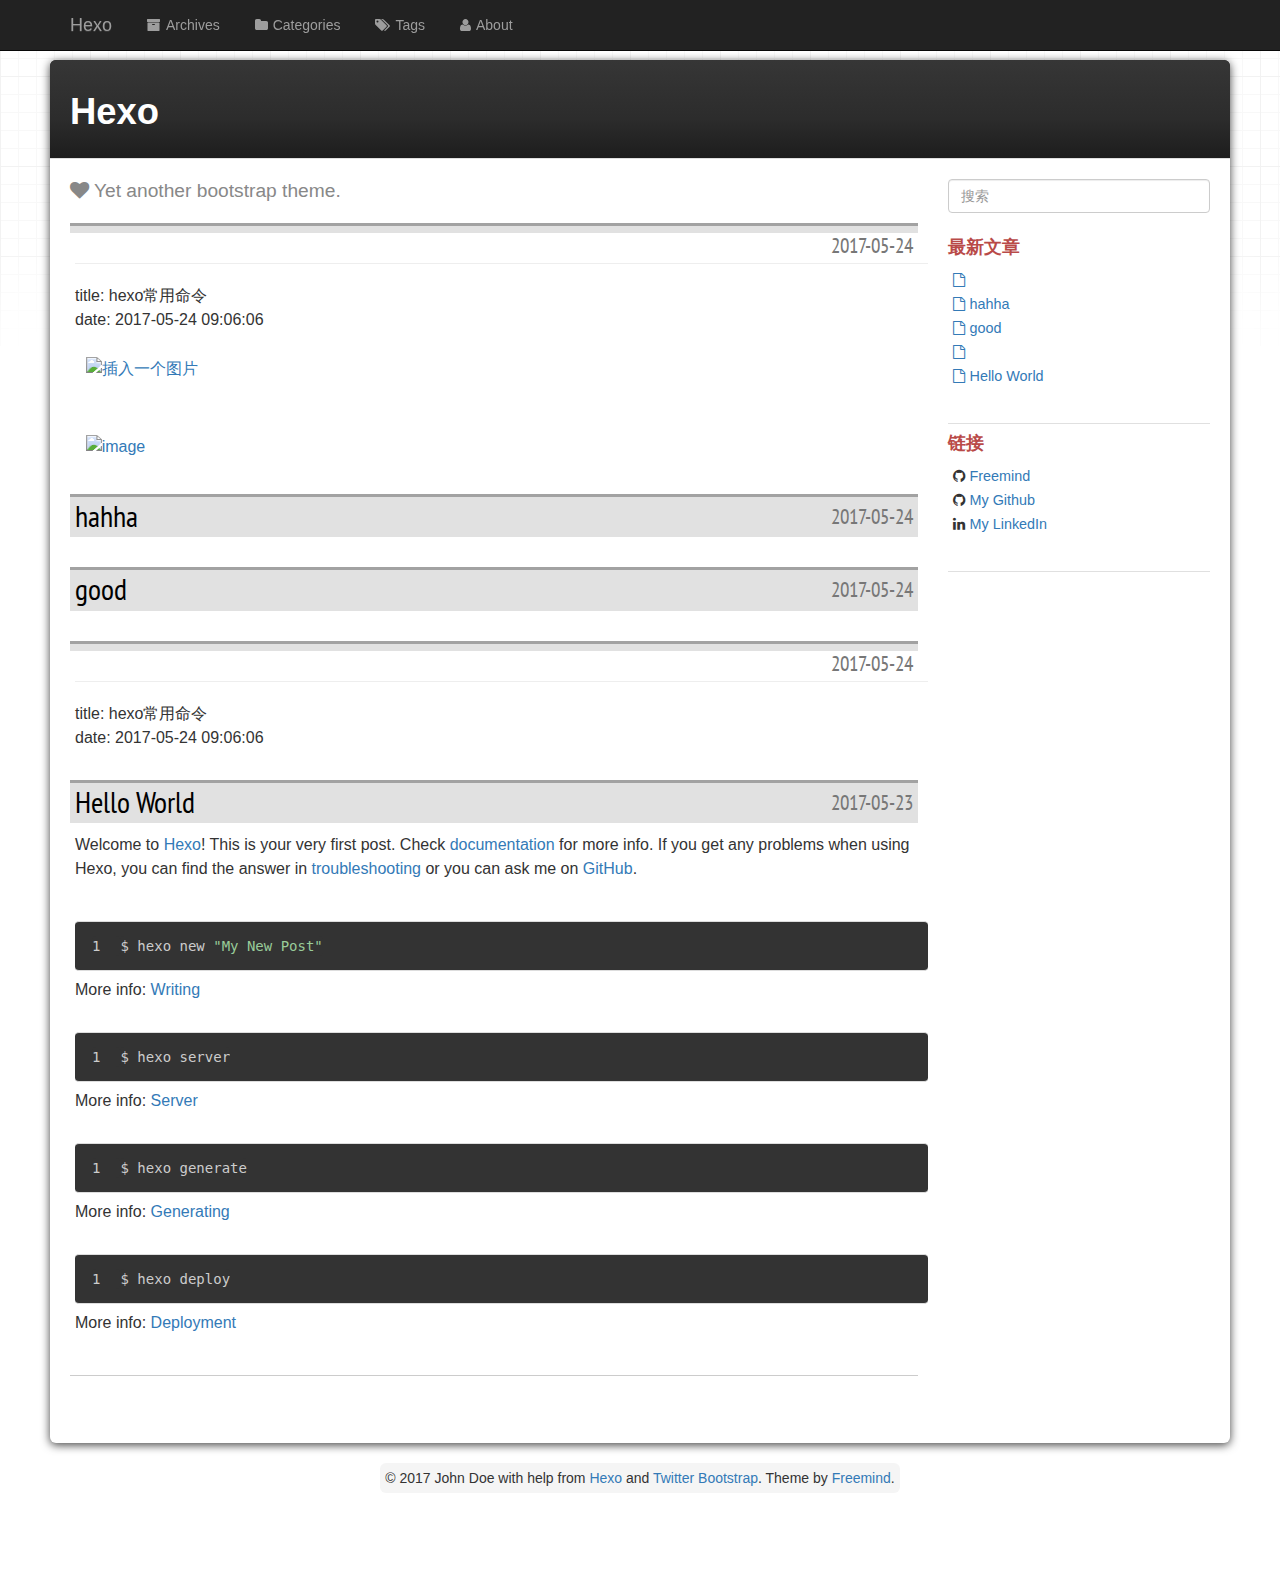
==== commit cefc69ea: "Site updated: 2017-05-24 14:22:05" ====
--- a/index.html
+++ b/index.html
@@ -268,7 +268,7 @@
 			
   <div id="site_search">
    <div class="form-group">
-    <input type="text" id="local-search-input" name="q" results="0" placeholder="Search" class="st-search-input st-default-search-input form-control"/>
+    <input type="text" id="local-search-input" name="q" results="0" placeholder="搜索" class="st-search-input st-default-search-input form-control"/>
    </div>  
   <div id="local-search-result"></div>
   </div>
@@ -282,7 +282,7 @@
 		
 			
 <div class="widget">
-  <h4>Recent Posts</h4>
+  <h4>最新文章</h4>
   <ul class="entry list-unstyled">
     
       <li>
@@ -311,7 +311,7 @@
 		
 			
 <div class="widget">
-	<h4>Links</h4>
+	<h4>链接</h4>
 	<ul class="blogroll list-unstyled">
 	
 		<li><i class="fa fa-github"></i><a href="https://github.com/wzpan/freemind/" title="Freemind's Github repository." target="_blank"]);">Freemind</a></li>
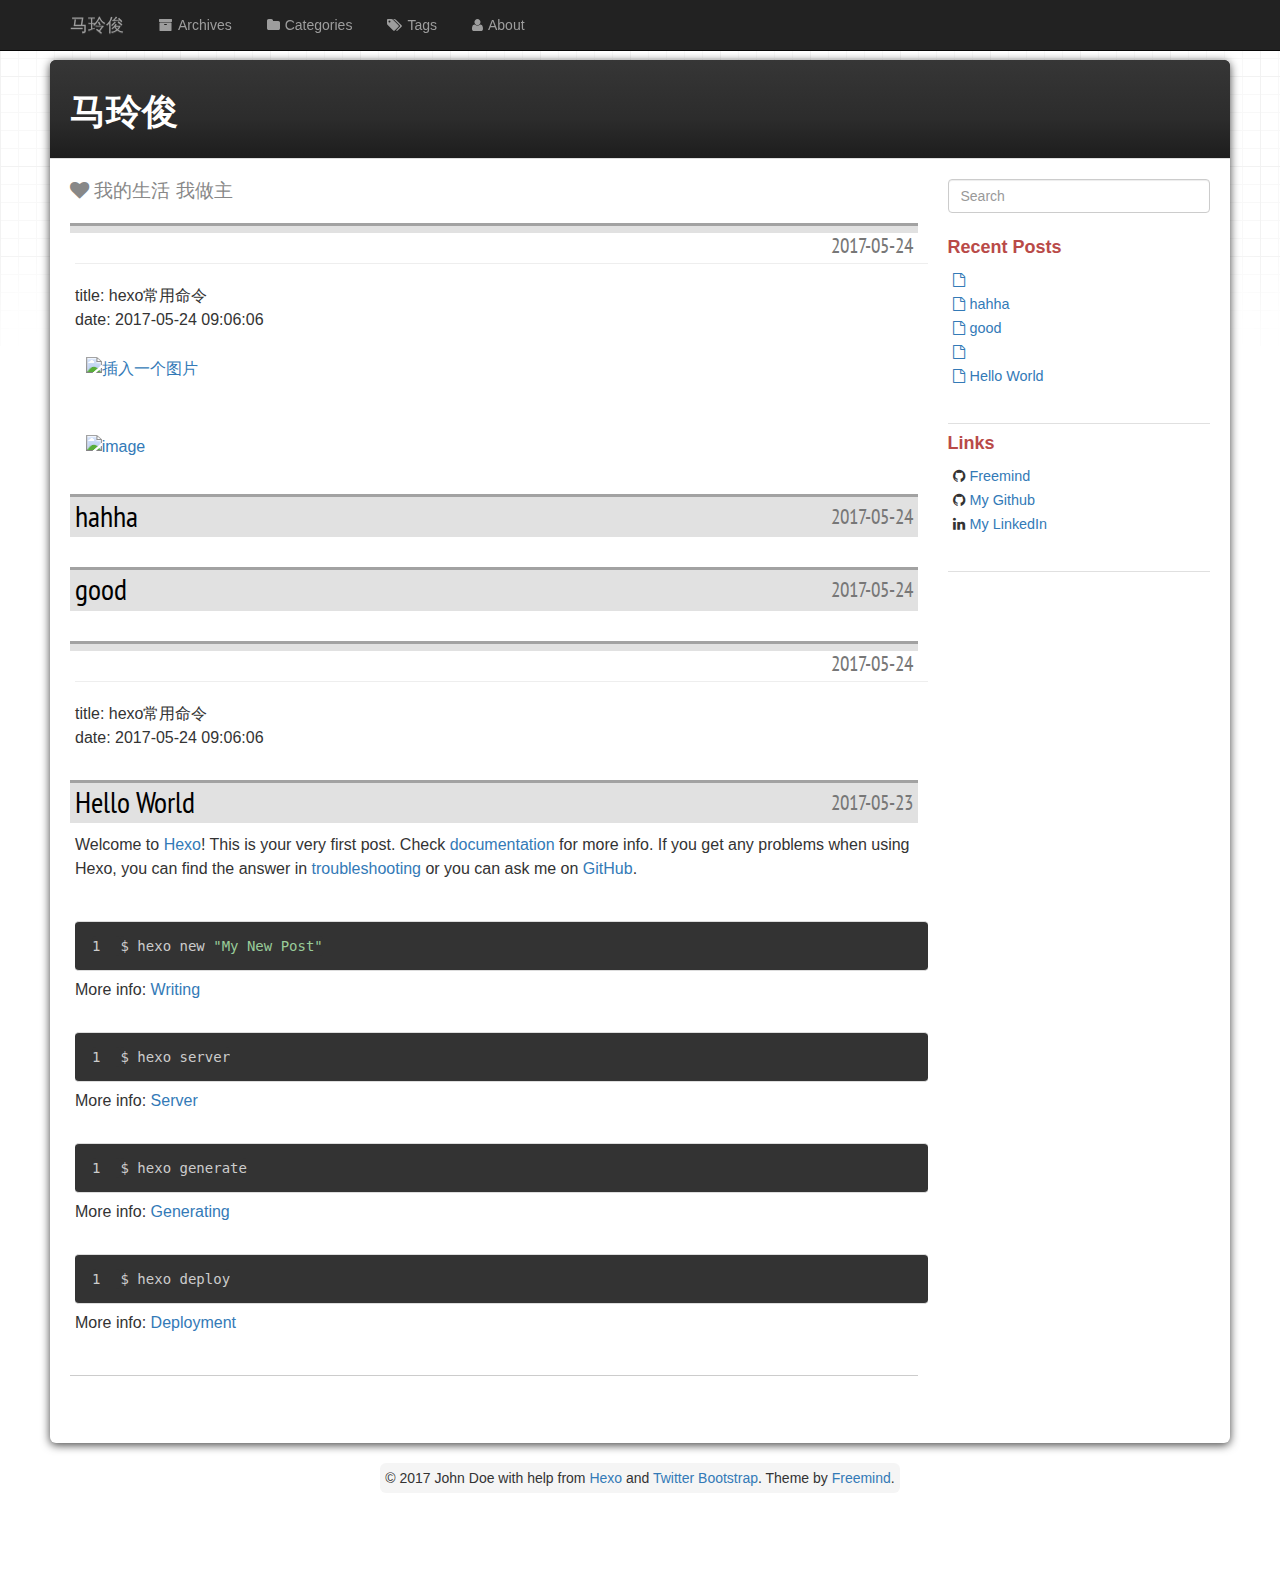
==== commit 60cc8365: "Site updated: 2017-05-24 14:43:39" ====
--- a/index.html
+++ b/index.html
@@ -3,14 +3,14 @@
 <head>
   <meta charset="utf-8">
   
-  <title>Hexo</title>
+  <title>马玲俊</title>
   <meta name="author" content="John Doe">
   
   
   <meta name="viewport" content="width=device-width, initial-scale=1, maximum-scale=1">
 
   
-  <meta property="og:site_name" content="Hexo"/>
+  <meta property="og:site_name" content="马玲俊"/>
 
   
     <meta property="og:image" content="undefined"/>
@@ -48,7 +48,7 @@
         <span class="icon-bar"></span>
         <span class="icon-bar"></span>
       </button>
-       <a class="navbar-brand" href="/">Hexo</a>
+       <a class="navbar-brand" href="/">马玲俊</a>
       <div class="collapse navbar-collapse nav-menu">
 		<ul class="nav navbar-nav">
 		  
@@ -85,7 +85,7 @@
   <div class="container">
   	<div class="content">
     	 <div class="page-header page-header-inverse ">
-  <h1 class="title title-inverse ">Hexo</h1>
+  <h1 class="title title-inverse ">马玲俊</h1>
 </div>
 
 <div class="row page">
@@ -96,7 +96,7 @@
 
 		<div class="slogan">
       <i class="fa fa-heart"></i>
-      Yet another bootstrap theme.
+      我的生活 我做主
 </div>    
 		<div id="top_search"></div>
 		<div class="mypage">
@@ -268,7 +268,7 @@
 			
   <div id="site_search">
    <div class="form-group">
-    <input type="text" id="local-search-input" name="q" results="0" placeholder="搜索" class="st-search-input st-default-search-input form-control"/>
+    <input type="text" id="local-search-input" name="q" results="0" placeholder="Search" class="st-search-input st-default-search-input form-control"/>
    </div>  
   <div id="local-search-result"></div>
   </div>
@@ -282,7 +282,7 @@
 		
 			
 <div class="widget">
-  <h4>最新文章</h4>
+  <h4>Recent Posts</h4>
   <ul class="entry list-unstyled">
     
       <li>
@@ -311,14 +311,14 @@
 		
 			
 <div class="widget">
-	<h4>链接</h4>
+	<h4>Links</h4>
 	<ul class="blogroll list-unstyled">
 	
-		<li><i class="fa fa-github"></i><a href="https://github.com/wzpan/freemind/" title="Freemind's Github repository." target="_blank"]);">Freemind</a></li>
-	
-		<li><i class="fa fa-github"></i><a href="http://www.github.com/wzpan" title="My Github account." target="_blank"]);">My Github</a></li>
-	
-		<li><i class="fa fa-linkedin"></i><a href="http://www.linkedin.com/in/hahack" title="My Linkin account." target="_blank"]);">My LinkedIn</a></li>
+		<li><i class="fa fa-github"></i><a href="" title="Freemind's Github repository." target="_blank"]);">Freemind</a></li>
+	
+		<li><i class="fa fa-github"></i><a href="https://github.com/alinjiajun" title="My Github account." target="_blank"]);">My Github</a></li>
+	
+		<li><i class="fa fa-linkedin"></i><a href="" title="My Linkin account." target="_blank"]);">My LinkedIn</a></li>
 	
 	</ul>
 </div>
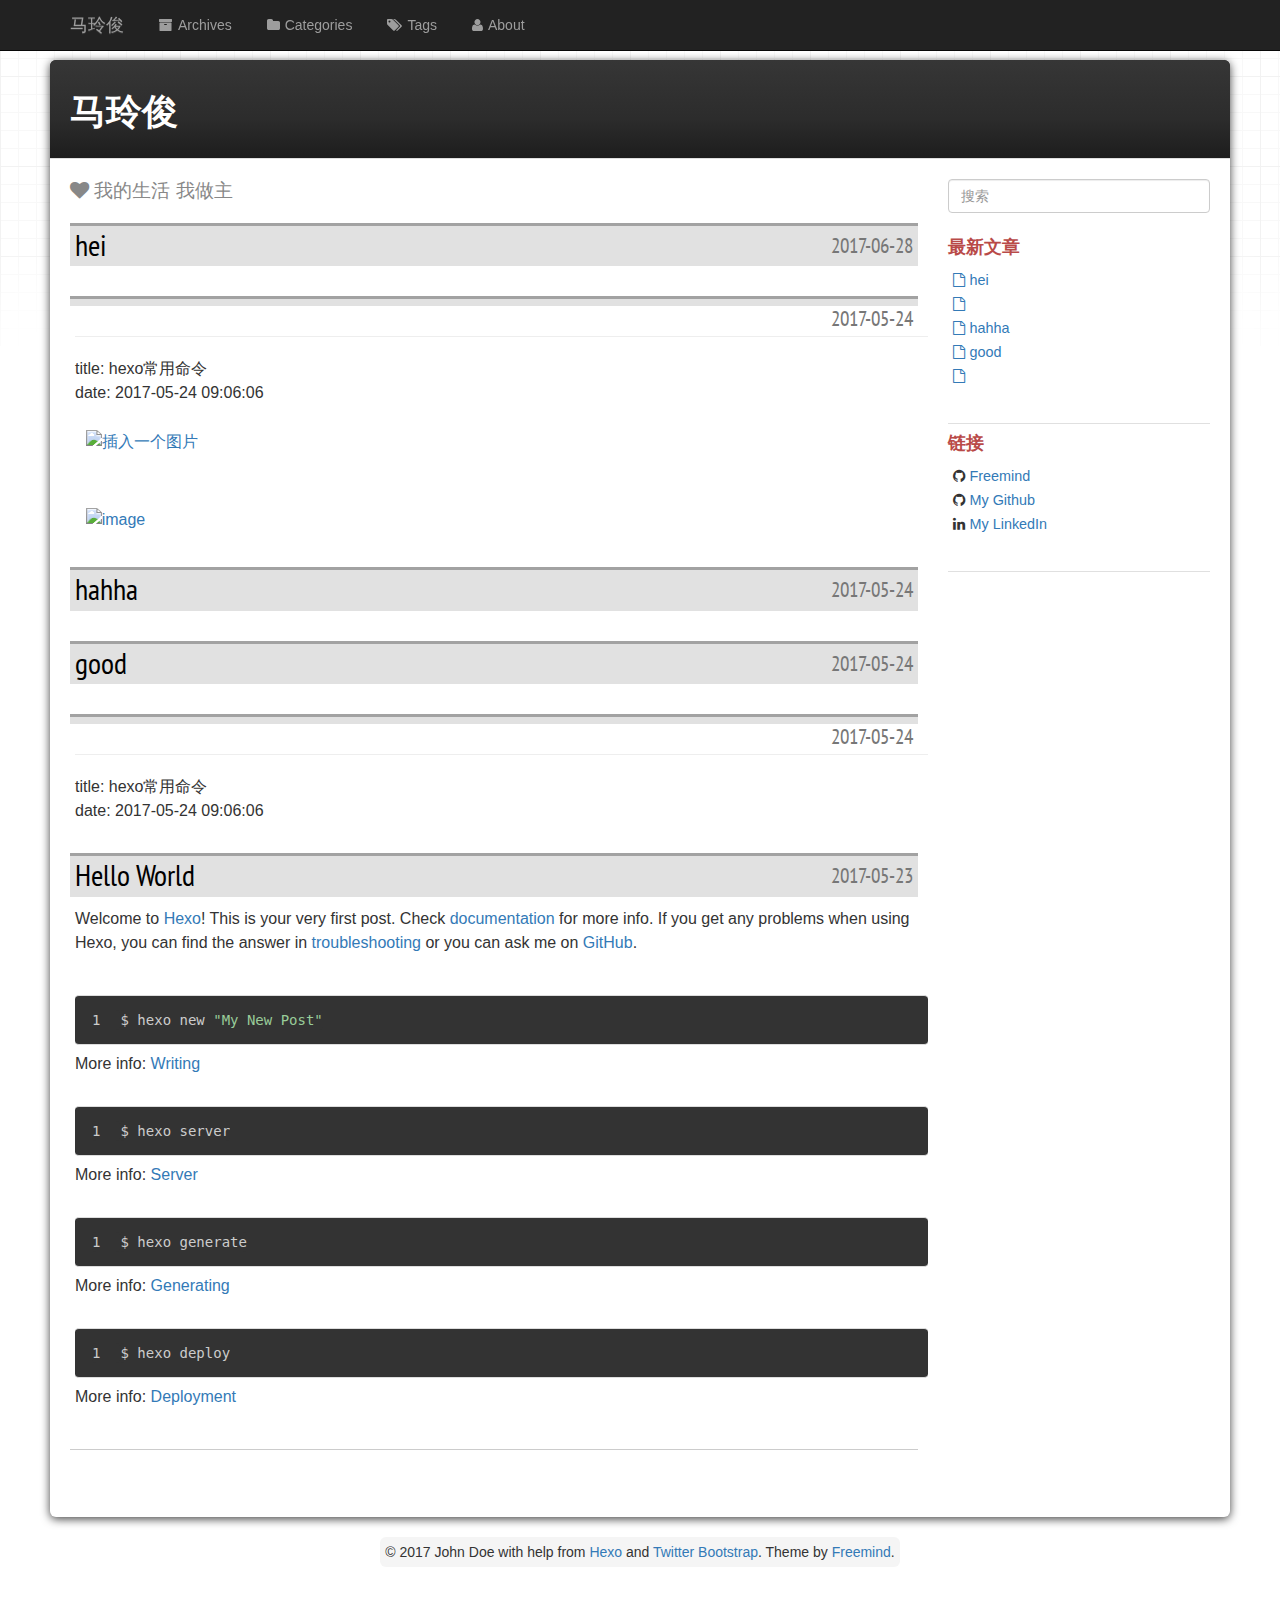
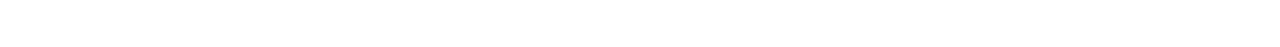
==== commit b22cc68a: "Site updated: 2017-06-28 19:56:38" ====
--- a/index.html
+++ b/index.html
@@ -59,7 +59,7 @@
 		  </li>
 		  
 		  <li>
-			<a href="/categories" title="All the categories.">
+			<a href="/" title="All the categories.">
 			  <i class="fa fa-folder"></i>Categories
 			</a>
 		  </li>
@@ -71,7 +71,7 @@
 		  </li>
 		  
 		  <li>
-			<a href="/about" title="About me.">
+			<a href="/https://github.com/alinjiajun" title="About me.">
 			  <i class="fa fa-user"></i>About
 			</a>
 		  </li>
@@ -115,9 +115,33 @@
 		
             
 		
+            
+		
         
         <!-- render other articles -->
         
+           
+			  
+	
+	<!-- display as entry -->	
+		<h3 class="title">
+			<div class="date"> 2017-06-28 </div>
+			<div class="article-title"><a href="/2017/06/28/hei/" >hei</a></div>						
+		</h3>
+	
+
+
+			  <div class="entry">
+  <div class="row">
+	
+	
+		
+	
+	</div>
+</div>
+
+           
+		
            
 			  
 	
@@ -268,7 +292,7 @@
 			
   <div id="site_search">
    <div class="form-group">
-    <input type="text" id="local-search-input" name="q" results="0" placeholder="Search" class="st-search-input st-default-search-input form-control"/>
+    <input type="text" id="local-search-input" name="q" results="0" placeholder="搜索" class="st-search-input st-default-search-input form-control"/>
    </div>  
   <div id="local-search-result"></div>
   </div>
@@ -282,10 +306,14 @@
 		
 			
 <div class="widget">
-  <h4>Recent Posts</h4>
+  <h4>最新文章</h4>
   <ul class="entry list-unstyled">
     
       <li>
+        <a href="/2017/06/28/hei/" ><i class="fa fa-file-o"></i>hei</a>
+      </li>
+    
+      <li>
         <a href="/2017/05/24/hexo常用命令(1)/" ><i class="fa fa-file-o"></i></a>
       </li>
     
@@ -301,17 +329,13 @@
         <a href="/2017/05/24/hexo常用命令/" ><i class="fa fa-file-o"></i></a>
       </li>
     
-      <li>
-        <a href="/2017/05/23/hello-world/" ><i class="fa fa-file-o"></i>Hello World</a>
-      </li>
-    
   </ul>
 </div>
 
 		
 			
 <div class="widget">
-	<h4>Links</h4>
+	<h4>链接</h4>
 	<ul class="blogroll list-unstyled">
 	
 		<li><i class="fa fa-github"></i><a href="" title="Freemind's Github repository." target="_blank"]);">Freemind</a></li>
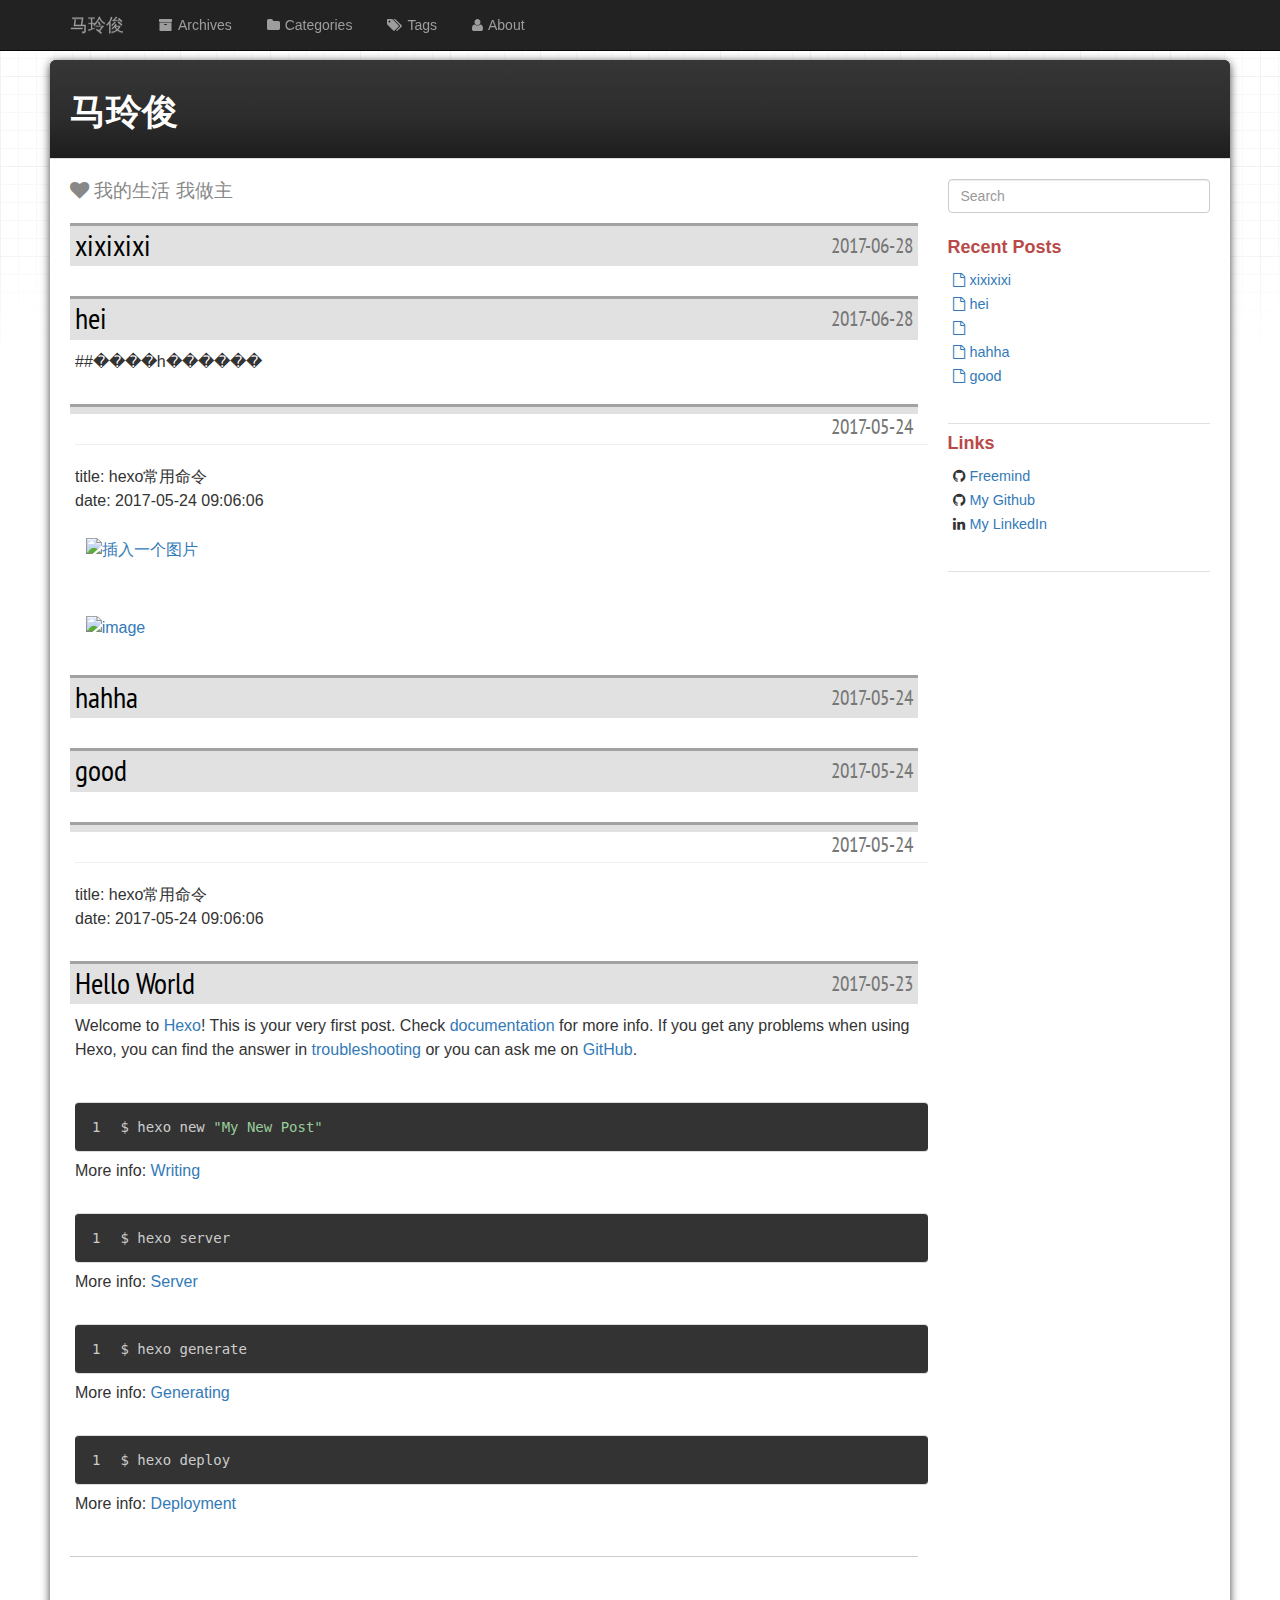
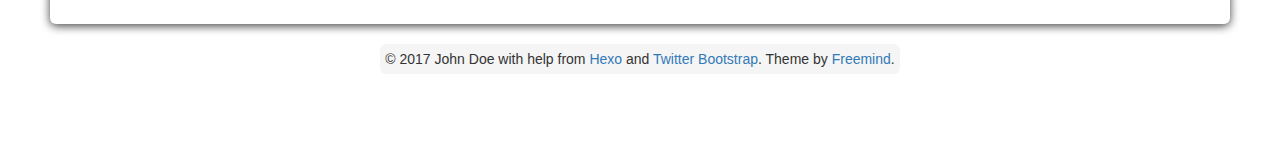
==== commit 18c90ab6: "Site updated: 2017-06-28 20:18:42" ====
--- a/index.html
+++ b/index.html
@@ -117,6 +117,8 @@
 		
             
 		
+            
+		
         
         <!-- render other articles -->
         
@@ -126,6 +128,28 @@
 	<!-- display as entry -->	
 		<h3 class="title">
 			<div class="date"> 2017-06-28 </div>
+			<div class="article-title"><a href="/2017/06/28/xixixixi/" >xixixixi</a></div>						
+		</h3>
+	
+
+
+			  <div class="entry">
+  <div class="row">
+	
+	
+		
+	
+	</div>
+</div>
+
+           
+		
+           
+			  
+	
+	<!-- display as entry -->	
+		<h3 class="title">
+			<div class="date"> 2017-06-28 </div>
 			<div class="article-title"><a href="/2017/06/28/hei/" >hei</a></div>						
 		</h3>
 	
@@ -135,7 +159,8 @@
   <div class="row">
 	
 	
-		
+		<p>##����һ������</p>
+
 	
 	</div>
 </div>
@@ -292,7 +317,7 @@
 			
   <div id="site_search">
    <div class="form-group">
-    <input type="text" id="local-search-input" name="q" results="0" placeholder="搜索" class="st-search-input st-default-search-input form-control"/>
+    <input type="text" id="local-search-input" name="q" results="0" placeholder="Search" class="st-search-input st-default-search-input form-control"/>
    </div>  
   <div id="local-search-result"></div>
   </div>
@@ -306,8 +331,12 @@
 		
 			
 <div class="widget">
-  <h4>最新文章</h4>
+  <h4>Recent Posts</h4>
   <ul class="entry list-unstyled">
+    
+      <li>
+        <a href="/2017/06/28/xixixixi/" ><i class="fa fa-file-o"></i>xixixixi</a>
+      </li>
     
       <li>
         <a href="/2017/06/28/hei/" ><i class="fa fa-file-o"></i>hei</a>
@@ -325,17 +354,13 @@
         <a href="/2017/05/24/good/" ><i class="fa fa-file-o"></i>good</a>
       </li>
     
-      <li>
-        <a href="/2017/05/24/hexo常用命令/" ><i class="fa fa-file-o"></i></a>
-      </li>
-    
   </ul>
 </div>
 
 		
 			
 <div class="widget">
-	<h4>链接</h4>
+	<h4>Links</h4>
 	<ul class="blogroll list-unstyled">
 	
 		<li><i class="fa fa-github"></i><a href="" title="Freemind's Github repository." target="_blank"]);">Freemind</a></li>
